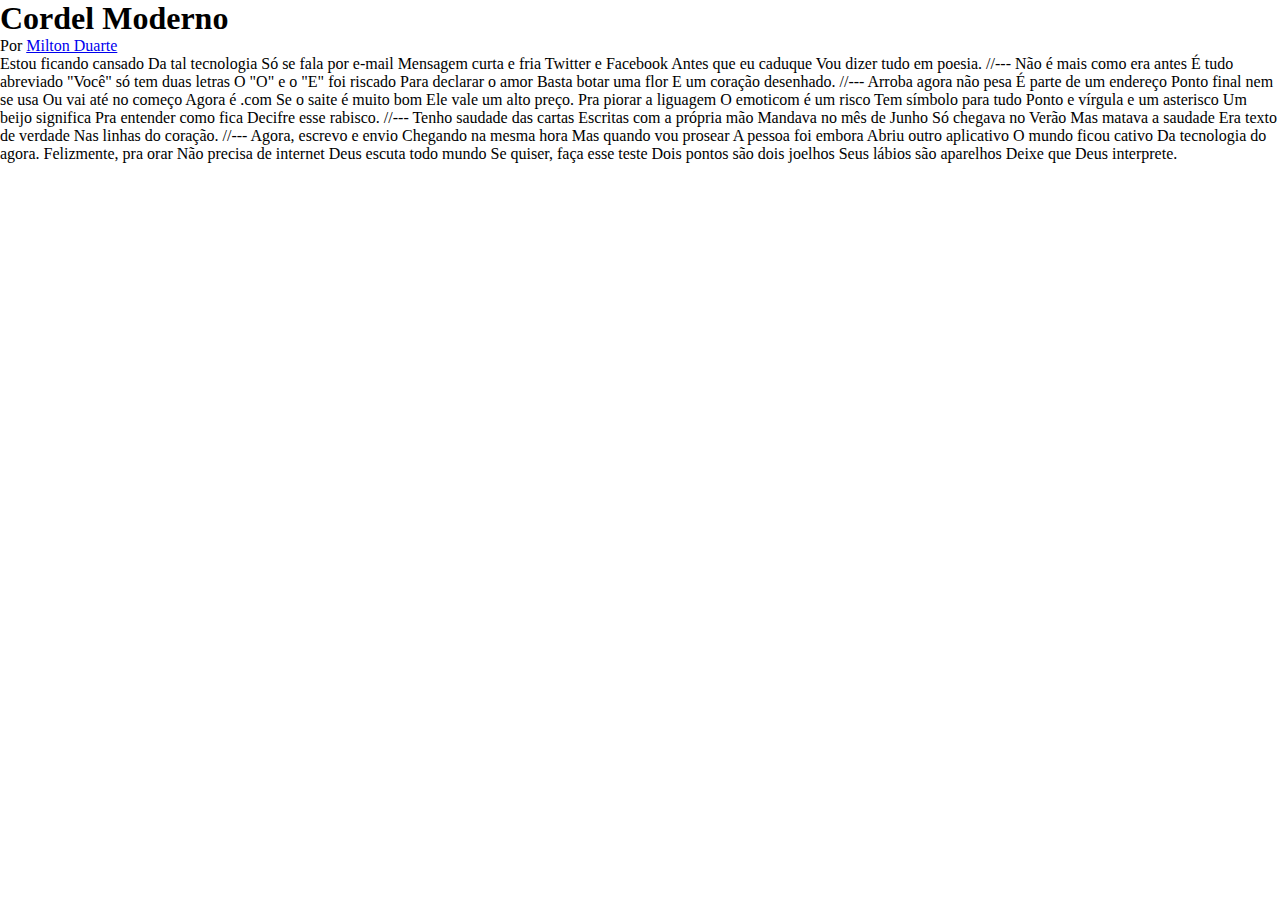
==== projeto-cordel/index.html @ 25f55b39 "em desenvolvimento" ====
<!DOCTYPE html>
<html lang="pt-br">

<head>
    <meta charset="UTF-8">
    <meta name="viewport" content="width=device-width, initial-scale=1.0">
    <title>Cordel</title>
    <link rel="stylesheet" href="estilo/style.css">
</head>

<body>
    <header>
        <h1>Cordel Moderno</h1>
        <p>Por <a href="https://www.recantodasletras.com.br/poesias/3186743" target="_blank" rel="external">Milton Duarte</a></p>
    </header>
    <section>
        Estou ficando cansado
        Da tal tecnologia
        Só se fala por e-mail
        Mensagem curta e fria
        Twitter e Facebook
        Antes que eu caduque
        Vou dizer tudo em poesia.

        //---

        Não é mais como era antes
        É tudo abreviado
        "Você" só tem duas letras
        O "O" e o "E" foi riscado
        Para declarar o amor
        Basta botar uma flor
        E um coração desenhado.

        //---

        Arroba agora não pesa
        É parte de um endereço
        Ponto final nem se usa
        Ou vai até no começo
        Agora é .com
        Se o saite é muito bom
        Ele vale um alto preço.

        Pra piorar a liguagem
        O emoticom é um risco
        Tem símbolo para tudo
        Ponto e vírgula e um asterisco
        Um beijo significa
        Pra entender como fica
        Decifre esse rabisco.

        //---

        Tenho saudade das cartas
        Escritas com a própria mão
        Mandava no mês de Junho
        Só chegava no Verão
        Mas matava a saudade
        Era texto de verdade
        Nas linhas do coração.

        //---

        Agora, escrevo e envio
        Chegando na mesma hora
        Mas quando vou prosear
        A pessoa foi embora
        Abriu outro aplicativo
        O mundo ficou cativo
        Da tecnologia do agora.

        Felizmente, pra orar
        Não precisa de internet
        Deus escuta todo mundo
        Se quiser, faça esse teste
        Dois pontos são dois joelhos
        Seus lábios são aparelhos
        Deixe que Deus interprete.

    </section>
</body>

</html>
---- projeto-cordel/estilo/style.css ----
@charset "UTF-8";

/* @import url('https://fonts.googleapis.com/css2?family=Courgette&display=swap'); */

/*@import url('https://fonts.googleapis.com/css2?family=Kalam:wght@300&display=swap');*/
* {
    margin: 0px;
}

header {
    
}
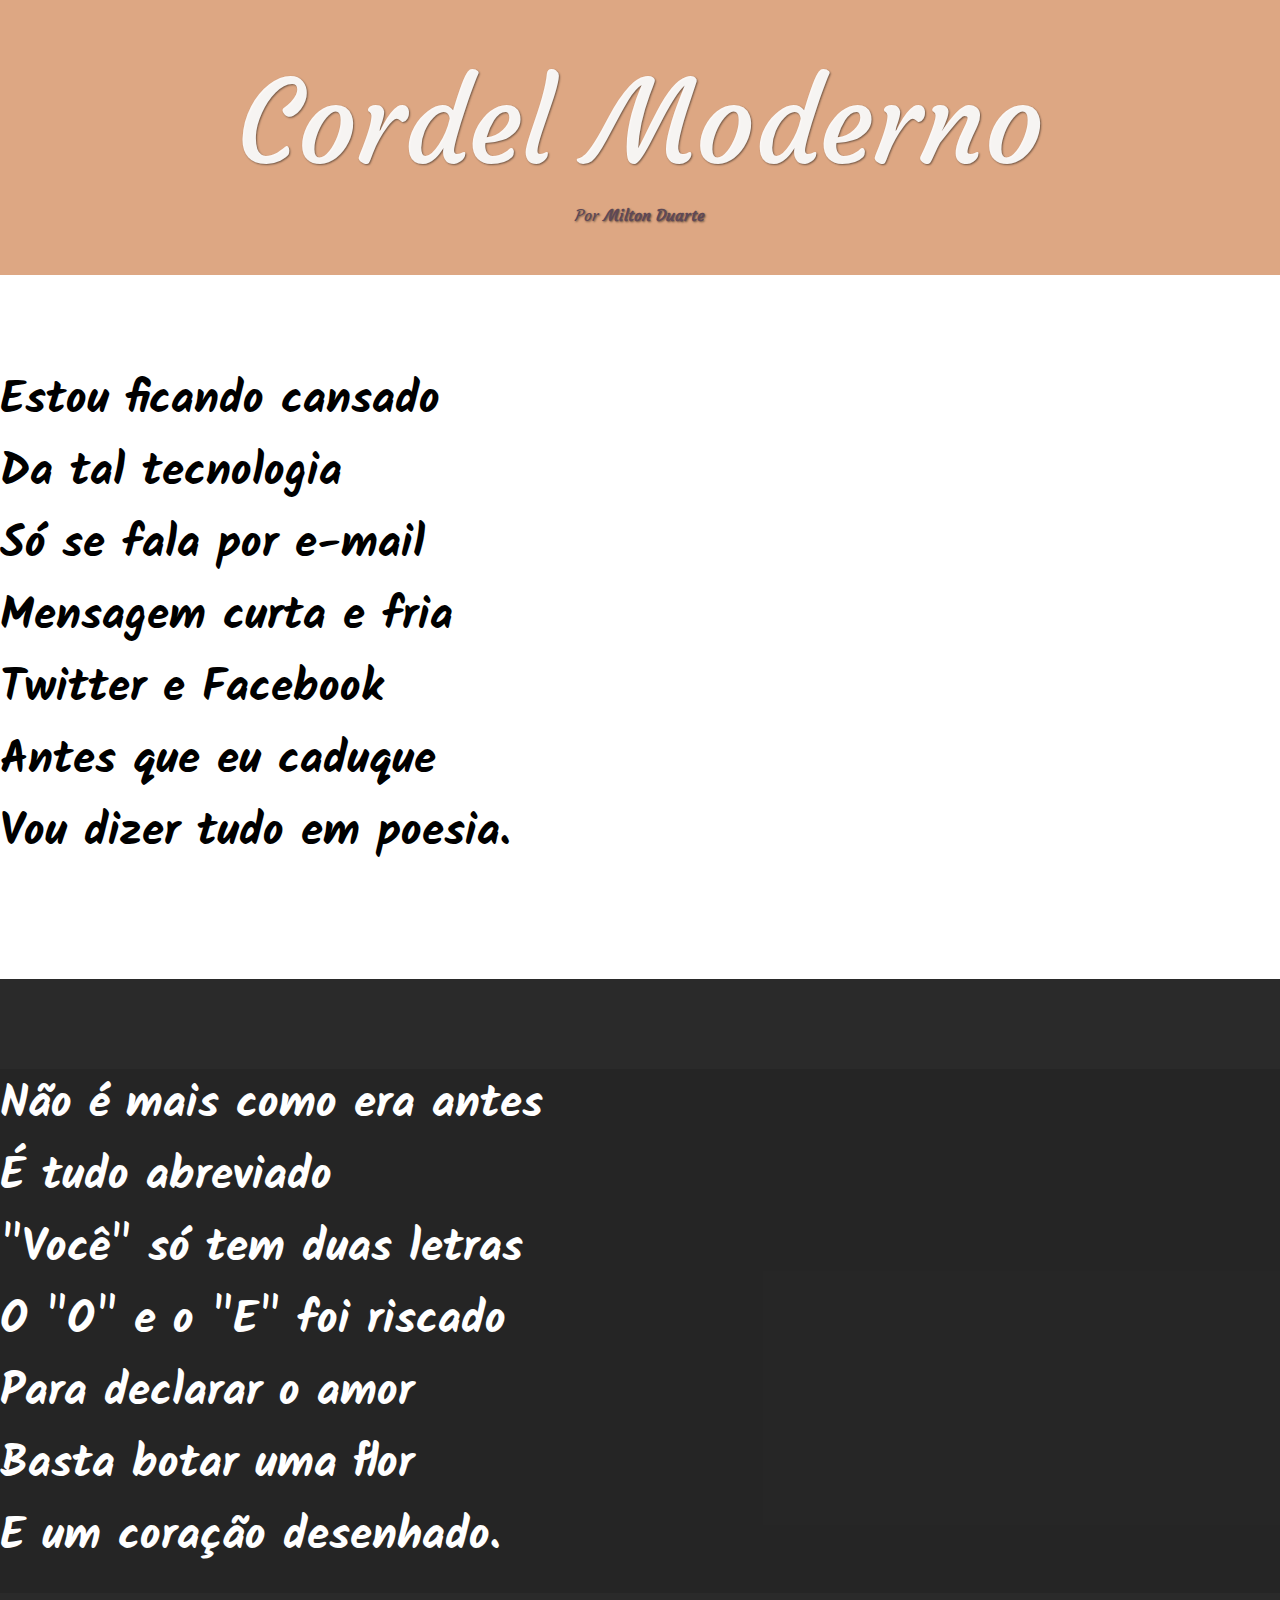
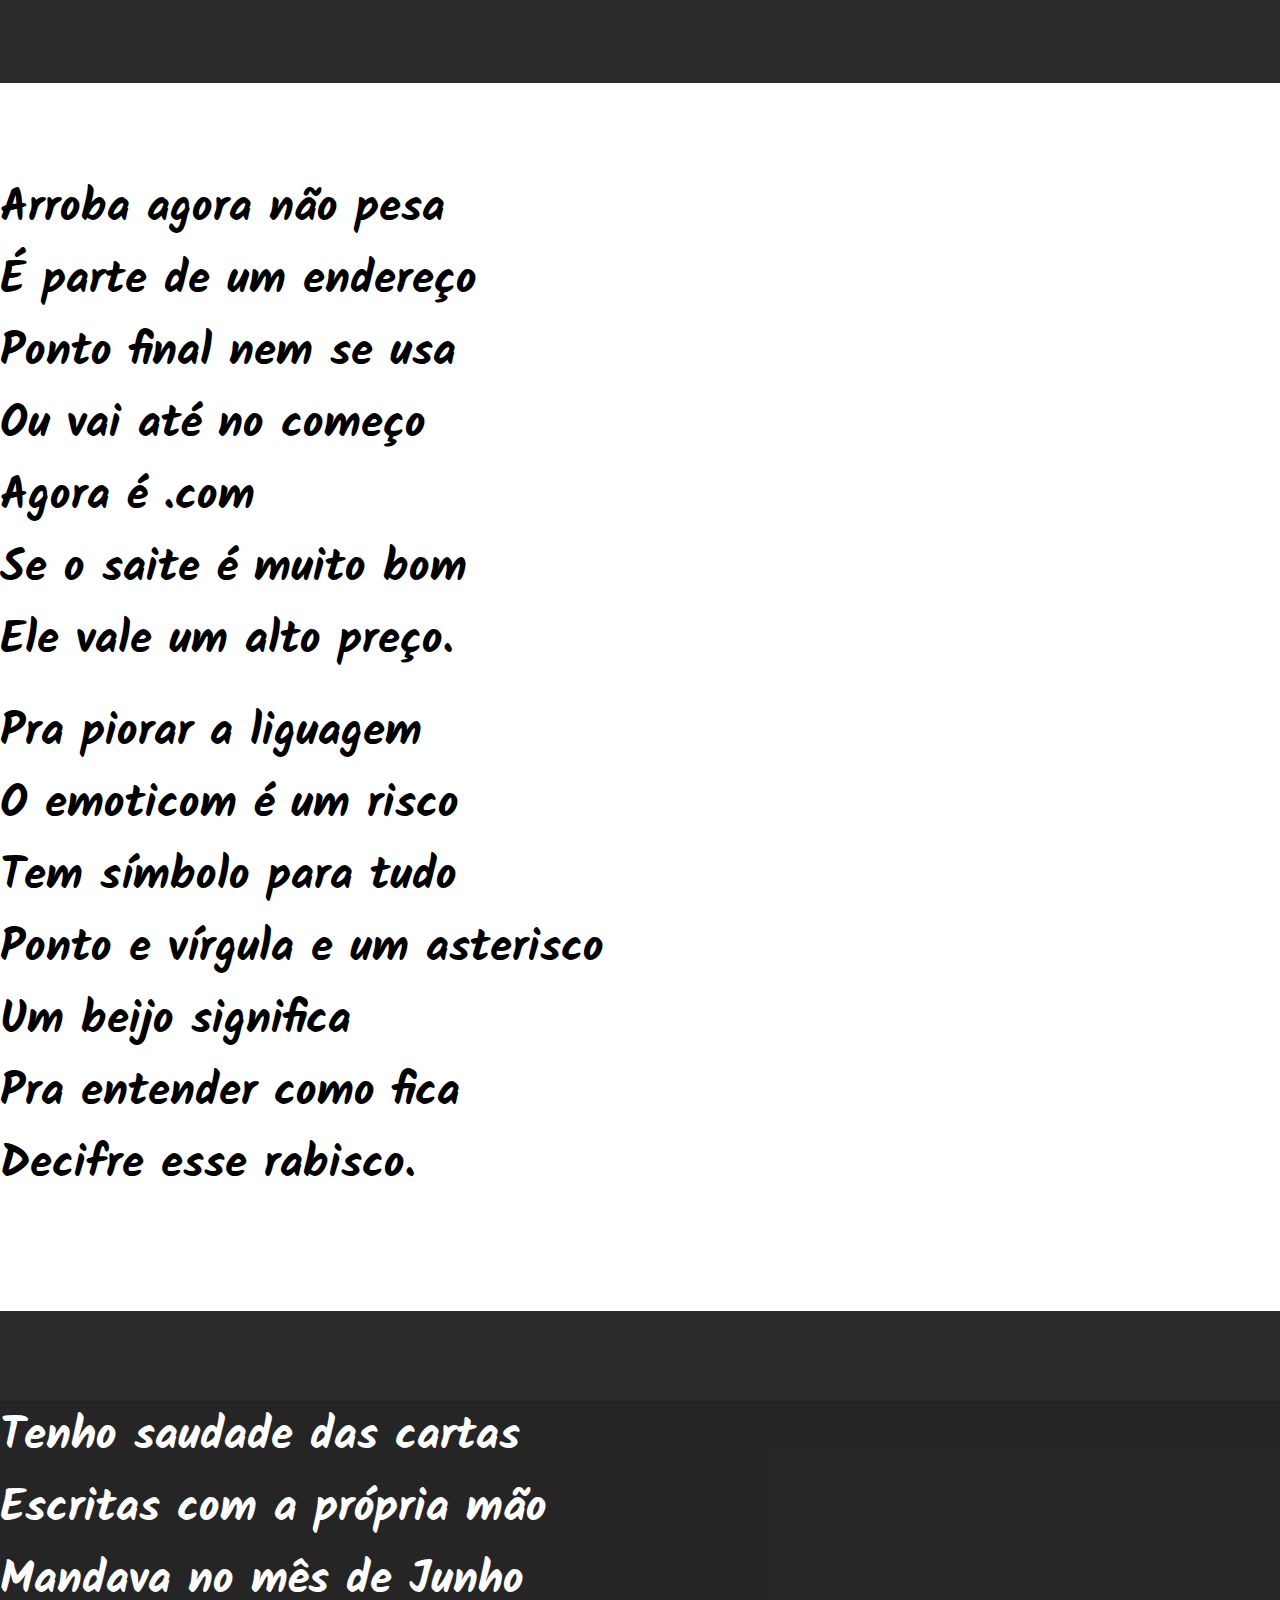
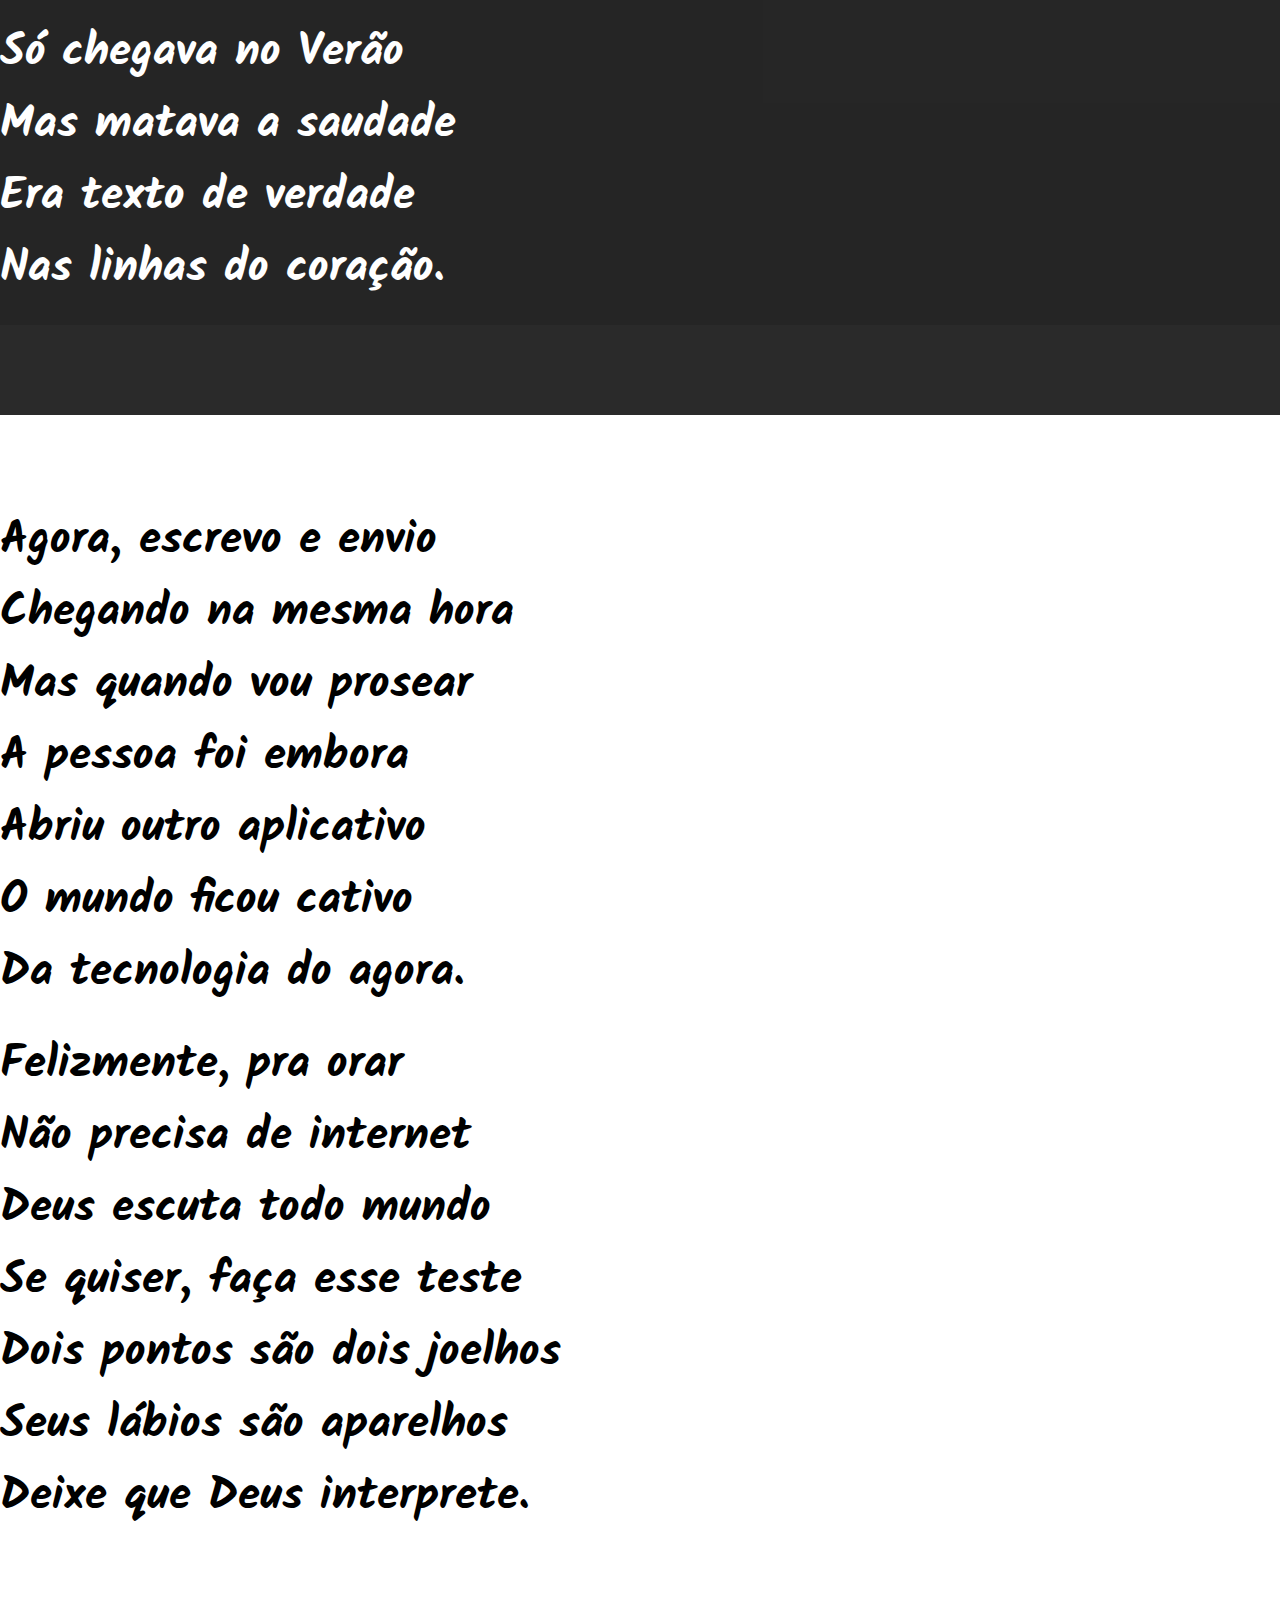
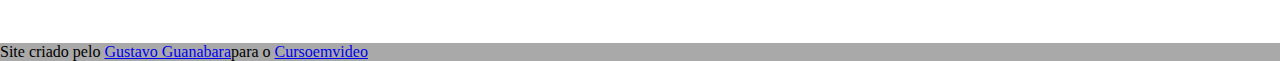
==== commit f217056a: "em desenvolvimento" ====
--- a/projeto-cordel/index.html
+++ b/projeto-cordel/index.html
@@ -13,72 +13,88 @@
         <h1>Cordel Moderno</h1>
         <p>Por <a href="https://www.recantodasletras.com.br/poesias/3186743" target="_blank" rel="external">Milton Duarte</a></p>
     </header>
-    <section>
-        Estou ficando cansado
-        Da tal tecnologia
-        Só se fala por e-mail
-        Mensagem curta e fria
-        Twitter e Facebook
-        Antes que eu caduque
-        Vou dizer tudo em poesia.
+    
+    <section class="normal">
+        <p>
+            Estou ficando cansado <br>
+            Da tal tecnologia <br>
+            Só se fala por e-mail <br>
+            Mensagem curta e fria <br>
+            Twitter e Facebook <br>
+            Antes que eu caduque <br>
+            Vou dizer tudo em poesia.
+        </p>
+    </section>
+    
+    <section class="imagem">
+        <p>
+            Não é mais como era antes <br>
+            É tudo abreviado <br>
+            "Você" só tem duas letras <br>
+            O "O" e o "E" foi riscado <br>
+            Para declarar o amor <br>
+            Basta botar uma flor <br>
+            E um coração desenhado.
+        </p>
+    </section>
+    
+    <section class="normal">
+        <p>
+            Arroba agora não pesa <br>
+            É parte de um endereço <br>
+            Ponto final nem se usa <br>
+            Ou vai até no começo <br>
+            Agora é .com <br>
+            Se o saite é muito bom <br>
+            Ele vale um alto preço.
+        </p>
+        
+        <p>
+            Pra piorar a liguagem <br>
+            O emoticom é um risco <br>
+            Tem símbolo para tudo <br>
+            Ponto e vírgula e um asterisco <br>
+            Um beijo significa <br>
+            Pra entender como fica <br>
+            Decifre esse rabisco.
+        </p>
+    </section>
+    
+    <section class="imagem">
+        <p>
+            Tenho saudade das cartas <br>
+            Escritas com a própria mão <br>
+            Mandava no mês de Junho <br>
+            Só chegava no Verão <br>
+            Mas matava a saudade <br>
+            Era texto de verdade <br>
+            Nas linhas do coração.
+        </p>
+    </section>
 
-        //---
+    <section class="normal">
+        <p>
+            Agora, escrevo e envio <br>
+            Chegando na mesma hora <br>
+            Mas quando vou prosear <br>
+            A pessoa foi embora <br>
+            Abriu outro aplicativo <br>
+            O mundo ficou cativo <br>
+            Da tecnologia do agora.
+        </p>
+        
+        <p>
+            Felizmente, pra orar <br>
+            Não precisa de internet <br>
+            Deus escuta todo mundo <br>
+            Se quiser, faça esse teste <br>
+            Dois pontos são dois joelhos <br>
+            Seus lábios são aparelhos <br>
+            Deixe que Deus interprete.
+        </p>
+    </section>
 
-        Não é mais como era antes
-        É tudo abreviado
-        "Você" só tem duas letras
-        O "O" e o "E" foi riscado
-        Para declarar o amor
-        Basta botar uma flor
-        E um coração desenhado.
-
-        //---
-
-        Arroba agora não pesa
-        É parte de um endereço
-        Ponto final nem se usa
-        Ou vai até no começo
-        Agora é .com
-        Se o saite é muito bom
-        Ele vale um alto preço.
-
-        Pra piorar a liguagem
-        O emoticom é um risco
-        Tem símbolo para tudo
-        Ponto e vírgula e um asterisco
-        Um beijo significa
-        Pra entender como fica
-        Decifre esse rabisco.
-
-        //---
-
-        Tenho saudade das cartas
-        Escritas com a própria mão
-        Mandava no mês de Junho
-        Só chegava no Verão
-        Mas matava a saudade
-        Era texto de verdade
-        Nas linhas do coração.
-
-        //---
-
-        Agora, escrevo e envio
-        Chegando na mesma hora
-        Mas quando vou prosear
-        A pessoa foi embora
-        Abriu outro aplicativo
-        O mundo ficou cativo
-        Da tecnologia do agora.
-
-        Felizmente, pra orar
-        Não precisa de internet
-        Deus escuta todo mundo
-        Se quiser, faça esse teste
-        Dois pontos são dois joelhos
-        Seus lábios são aparelhos
-        Deixe que Deus interprete.
-
-    </section>
+    <footer>Site criado pelo <a href="https://github.com/gustavoguanabara" target="_blank" rel="external">Gustavo Guanabara</a>para o <a href="https://www.cursoemvideo.com" target="_blank" rel="external">Cursoemvideo</a></footer>
 </body>
 
 </html>--- a/projeto-cordel/estilo/style.css
+++ b/projeto-cordel/estilo/style.css
@@ -1,12 +1,74 @@
 @charset "UTF-8";
 
-/* @import url('https://fonts.googleapis.com/css2?family=Courgette&display=swap'); */
+@import url('https://fonts.googleapis.com/css2?family=Courgette&display=swap');
 
-/*@import url('https://fonts.googleapis.com/css2?family=Kalam:wght@300&display=swap');*/
+@import url('https://fonts.googleapis.com/css2?family=Kalam:wght@300&display=swap');
+
 * {
     margin: 0px;
+    padding: 0px;
 }
 
+:root {
+    --fonte-destaque: 'Courgette', cursive;
+    --fonte-padrao: 'Kalam', cursive;
+}
+
+html, body {
+    height: 100vh;
+    background-color: darkgray;
+}
+/*CABEÇALHO*/
 header {
-    
+    background-color: #dda783;
+    text-align: center;
+}
+
+header > h1 {
+    color: rgba(255, 255, 255, 0.933);
+    font: normal 9vw var(--fonte-destaque);
+    text-shadow: 1px 1px 2px rgba(0, 0, 0, 0.478);
+    padding-top: 50px;
+    padding-bottom: 10px;
+}
+
+header > p {
+    color: #5f4955;
+    font: normal 1em var(--fonte-destaque);
+    text-shadow: 1px 1px 2px rgba(0, 0, 0, 0.478);
+    padding-bottom: 50px;
+}
+
+header a {
+    font-weight: bold;
+    color: #5f4955;
+    text-shadow: 1px 1px 2px rgba(0, 0, 0, 0.478);
+    text-decoration: none;
+}
+
+header a:hover {
+    text-decoration: underline;
+}
+/*SECTIONS*/
+section {
+ padding-top: 10vh;
+ padding-bottom: 10vh;
+}
+
+section p {
+    font: bold 3.5vw var(--fonte-padrao);
+    padding-bottom: 20px;
+}
+
+section.normal {
+    background-color: white;
+}
+
+section.imagem {
+    color: white;
+    background-color: rgba(0, 0, 0, 0.751);
+}
+
+section.imagem > p {
+    background-color: rgba(0, 0, 0, 0.097);
 }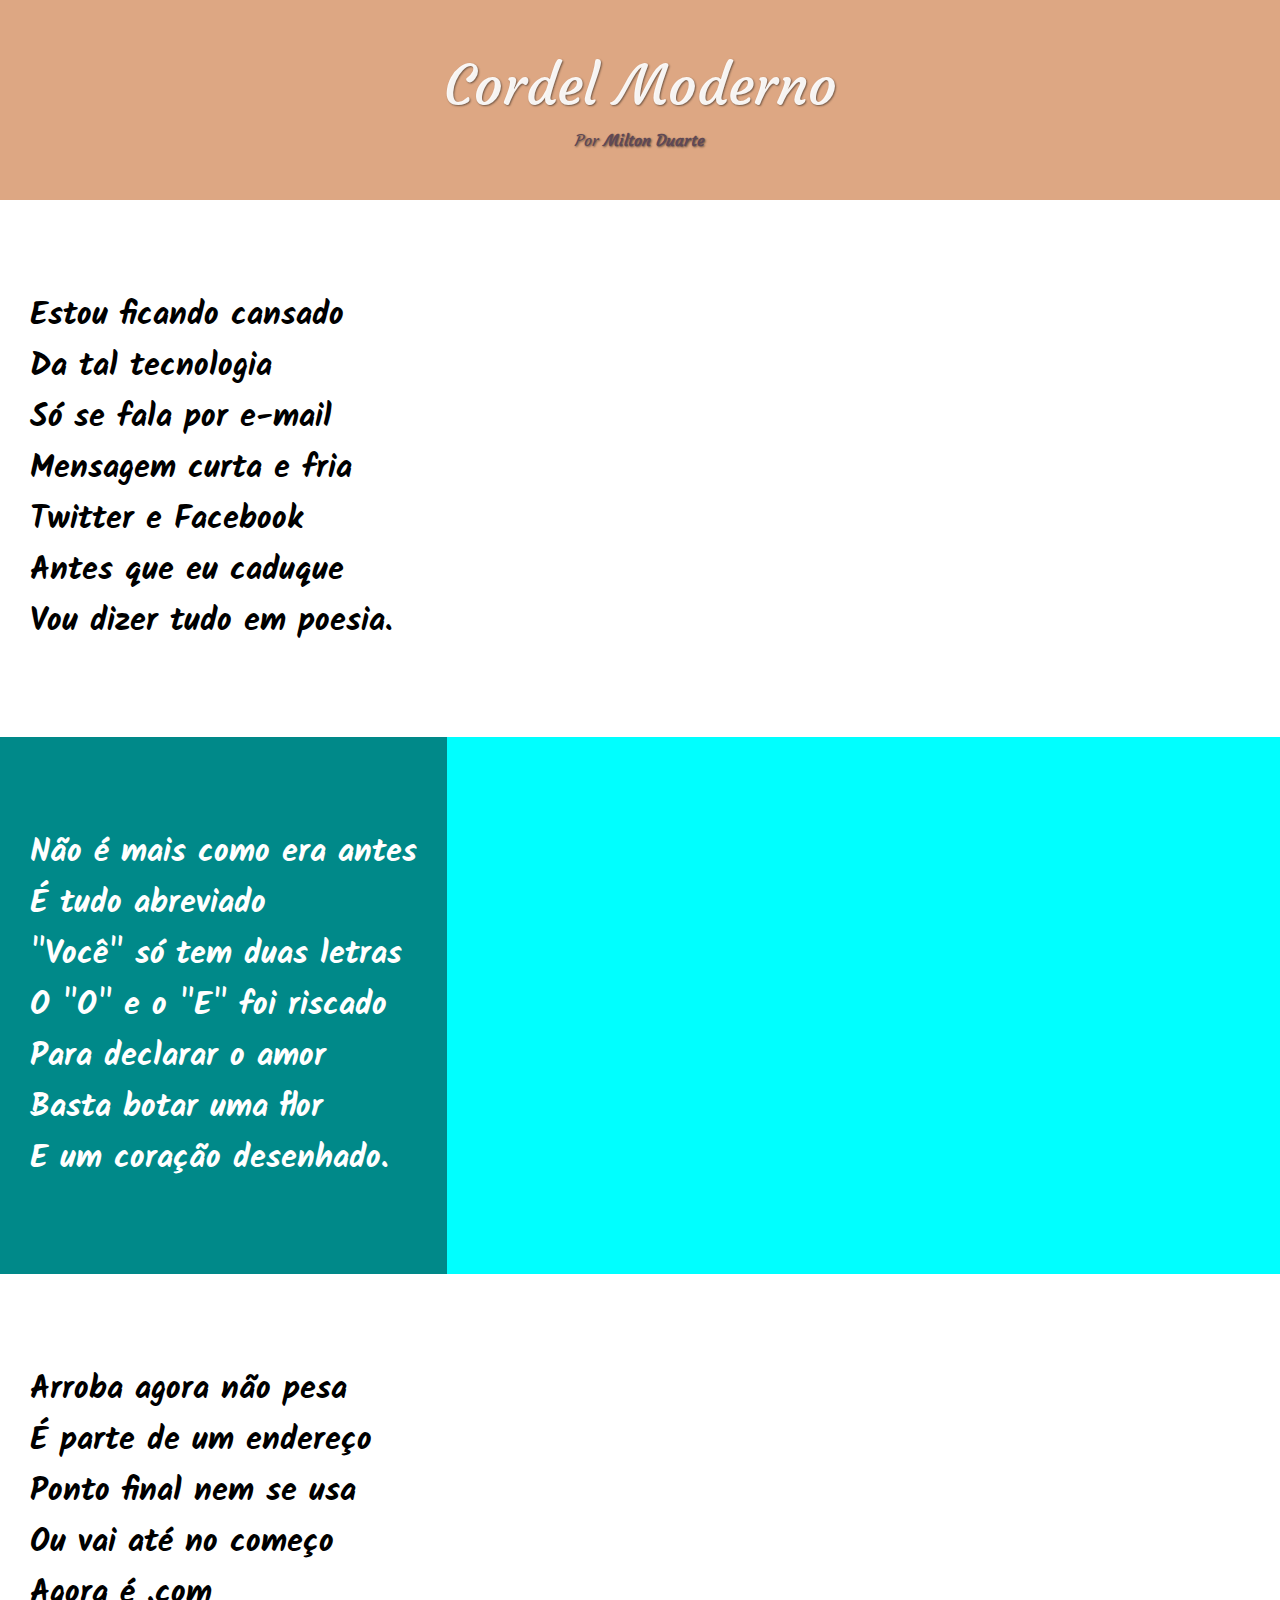
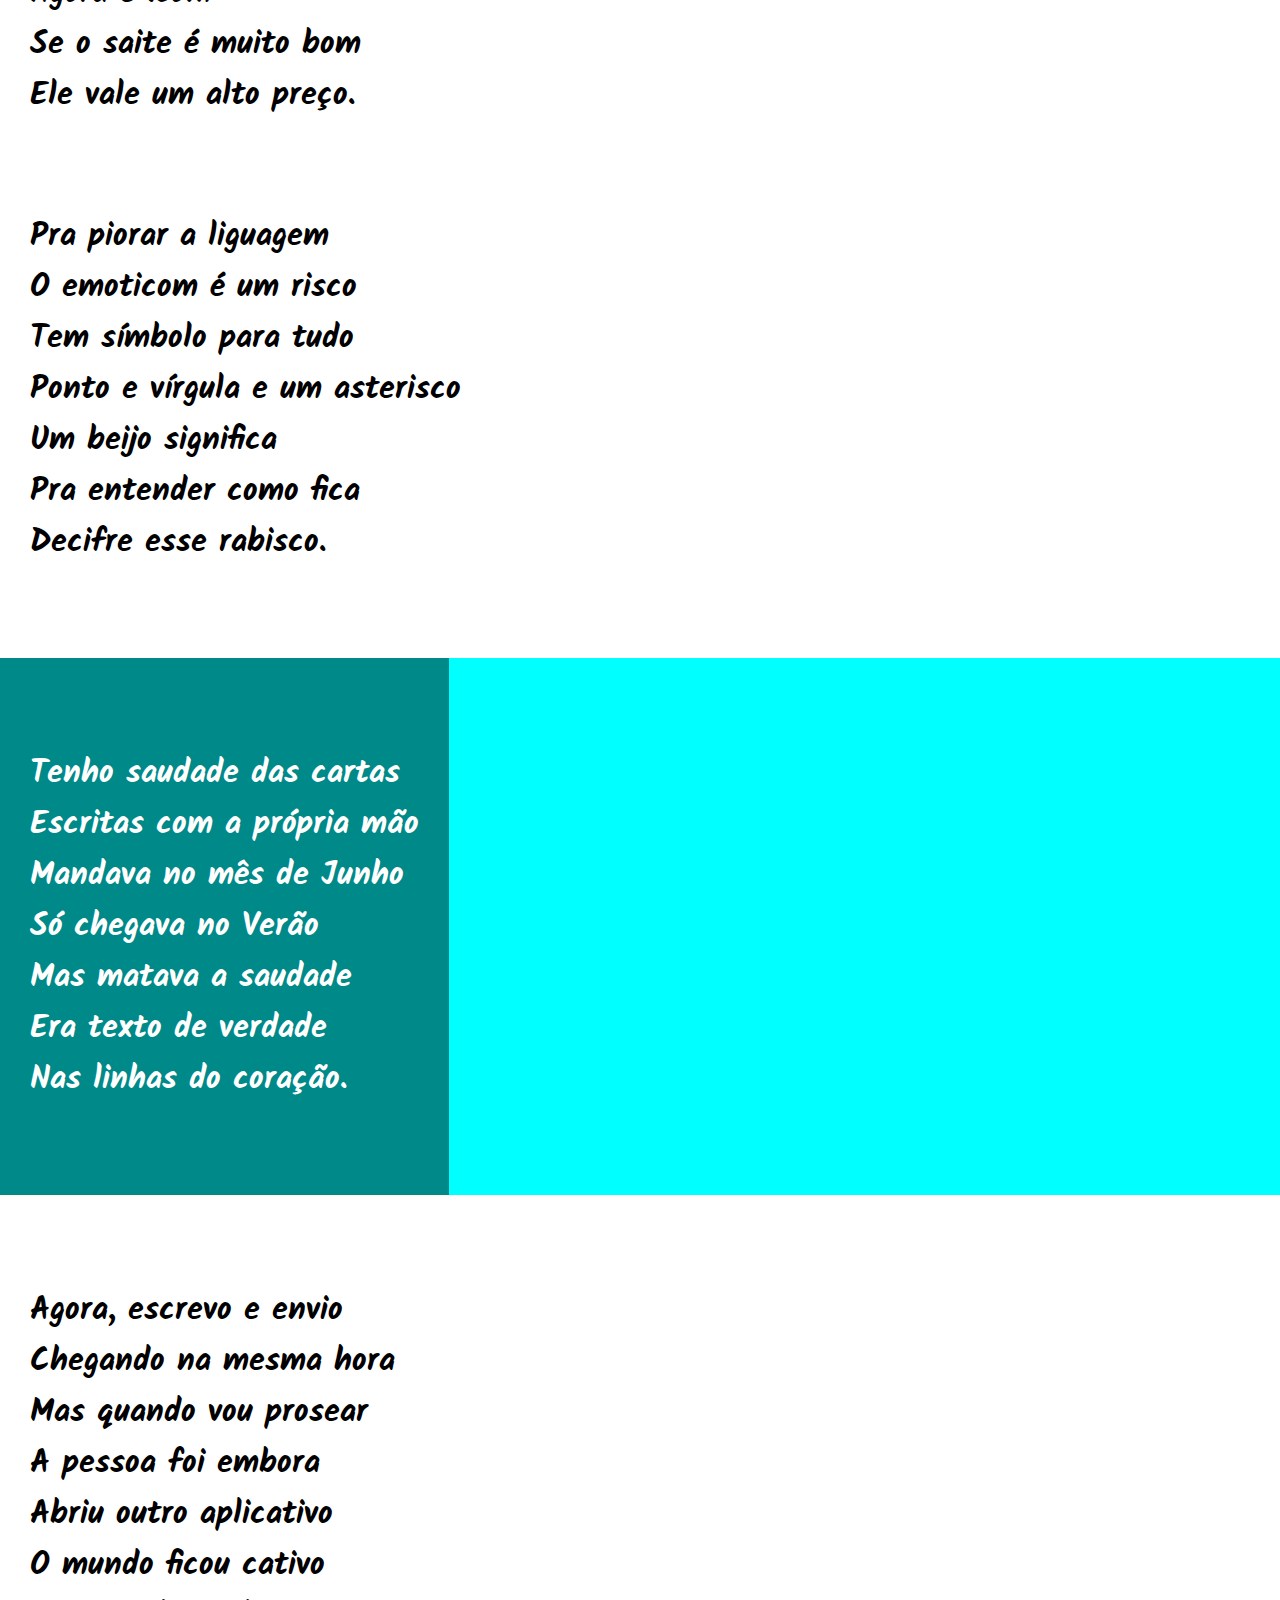
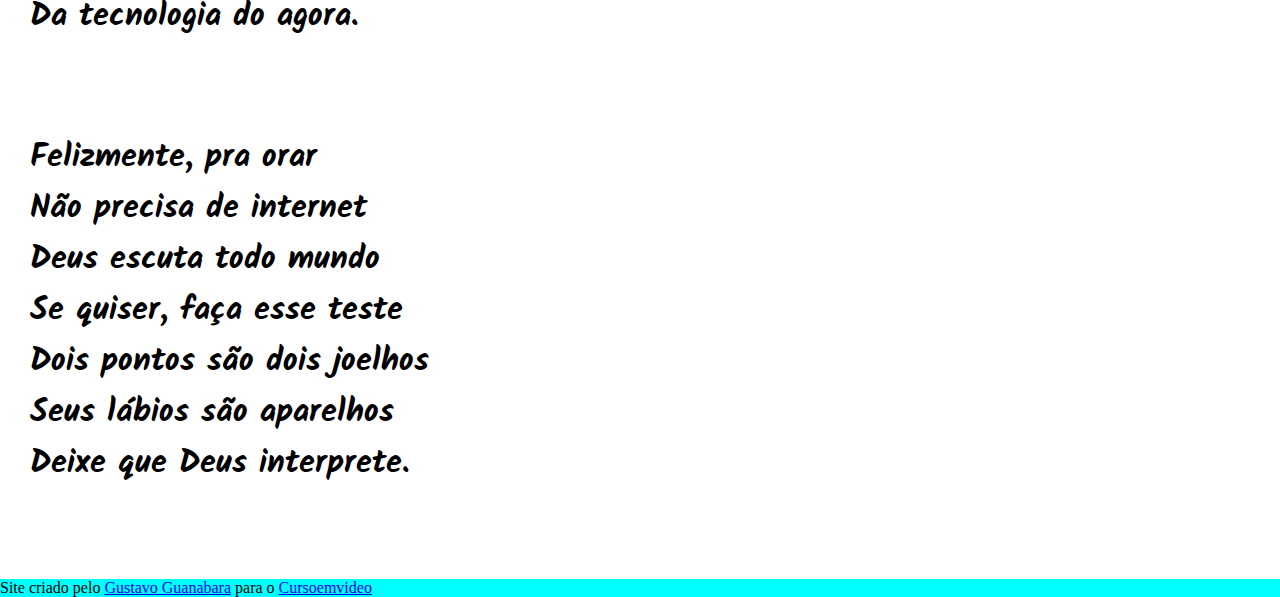
==== commit 20b8cd0e: "Cordel Moderno por Milton Duarte" ====
--- a/projeto-cordel/index.html
+++ b/projeto-cordel/index.html
@@ -26,7 +26,7 @@
         </p>
     </section>
     
-    <section class="imagem">
+    <section class="imagem" id="img01">
         <p>
             Não é mais como era antes <br>
             É tudo abreviado <br>
@@ -60,7 +60,7 @@
         </p>
     </section>
     
-    <section class="imagem">
+    <section class="imagem" id="img02">
         <p>
             Tenho saudade das cartas <br>
             Escritas com a própria mão <br>
@@ -94,7 +94,10 @@
         </p>
     </section>
 
-    <footer>Site criado pelo <a href="https://github.com/gustavoguanabara" target="_blank" rel="external">Gustavo Guanabara</a>para o <a href="https://www.cursoemvideo.com" target="_blank" rel="external">Cursoemvideo</a></footer>
+    <footer>
+        <p>Site criado pelo <a href="https://github.com/gustavoguanabara" target="_blank" rel="external">Gustavo Guanabara</a> para o <a href="https://www.cursoemvideo.com" target="_blank" rel="external">Cursoemvideo</a>
+        </p>
+    </footer>
 </body>
 
 </html>--- a/projeto-cordel/estilo/style.css
+++ b/projeto-cordel/estilo/style.css
@@ -16,7 +16,7 @@
 
 html, body {
     height: 100vh;
-    background-color: darkgray;
+    background-color: cyan;
 }
 /*CABEÇALHO*/
 header {
@@ -26,7 +26,7 @@
 
 header > h1 {
     color: rgba(255, 255, 255, 0.933);
-    font: normal 9vw var(--fonte-destaque);
+    font: normal 3.5em var(--fonte-destaque);
     text-shadow: 1px 1px 2px rgba(0, 0, 0, 0.478);
     padding-top: 50px;
     padding-bottom: 10px;
@@ -52,12 +52,12 @@
 /*SECTIONS*/
 section {
  padding-top: 10vh;
- padding-bottom: 10vh;
+ padding-left: 30px;
 }
 
 section p {
-    font: bold 3.5vw var(--fonte-padrao);
-    padding-bottom: 20px;
+    font: bold 2em var(--fonte-padrao);
+    padding-bottom: 10vh;
 }
 
 section.normal {
@@ -65,10 +65,8 @@
 }
 
 section.imagem {
+    display: inline-block;
     color: white;
-    background-color: rgba(0, 0, 0, 0.751);
+    background-color: rgba(0, 0, 0, 0.464);
+    padding-right: 30px;
 }
-
-section.imagem > p {
-    background-color: rgba(0, 0, 0, 0.097);
-}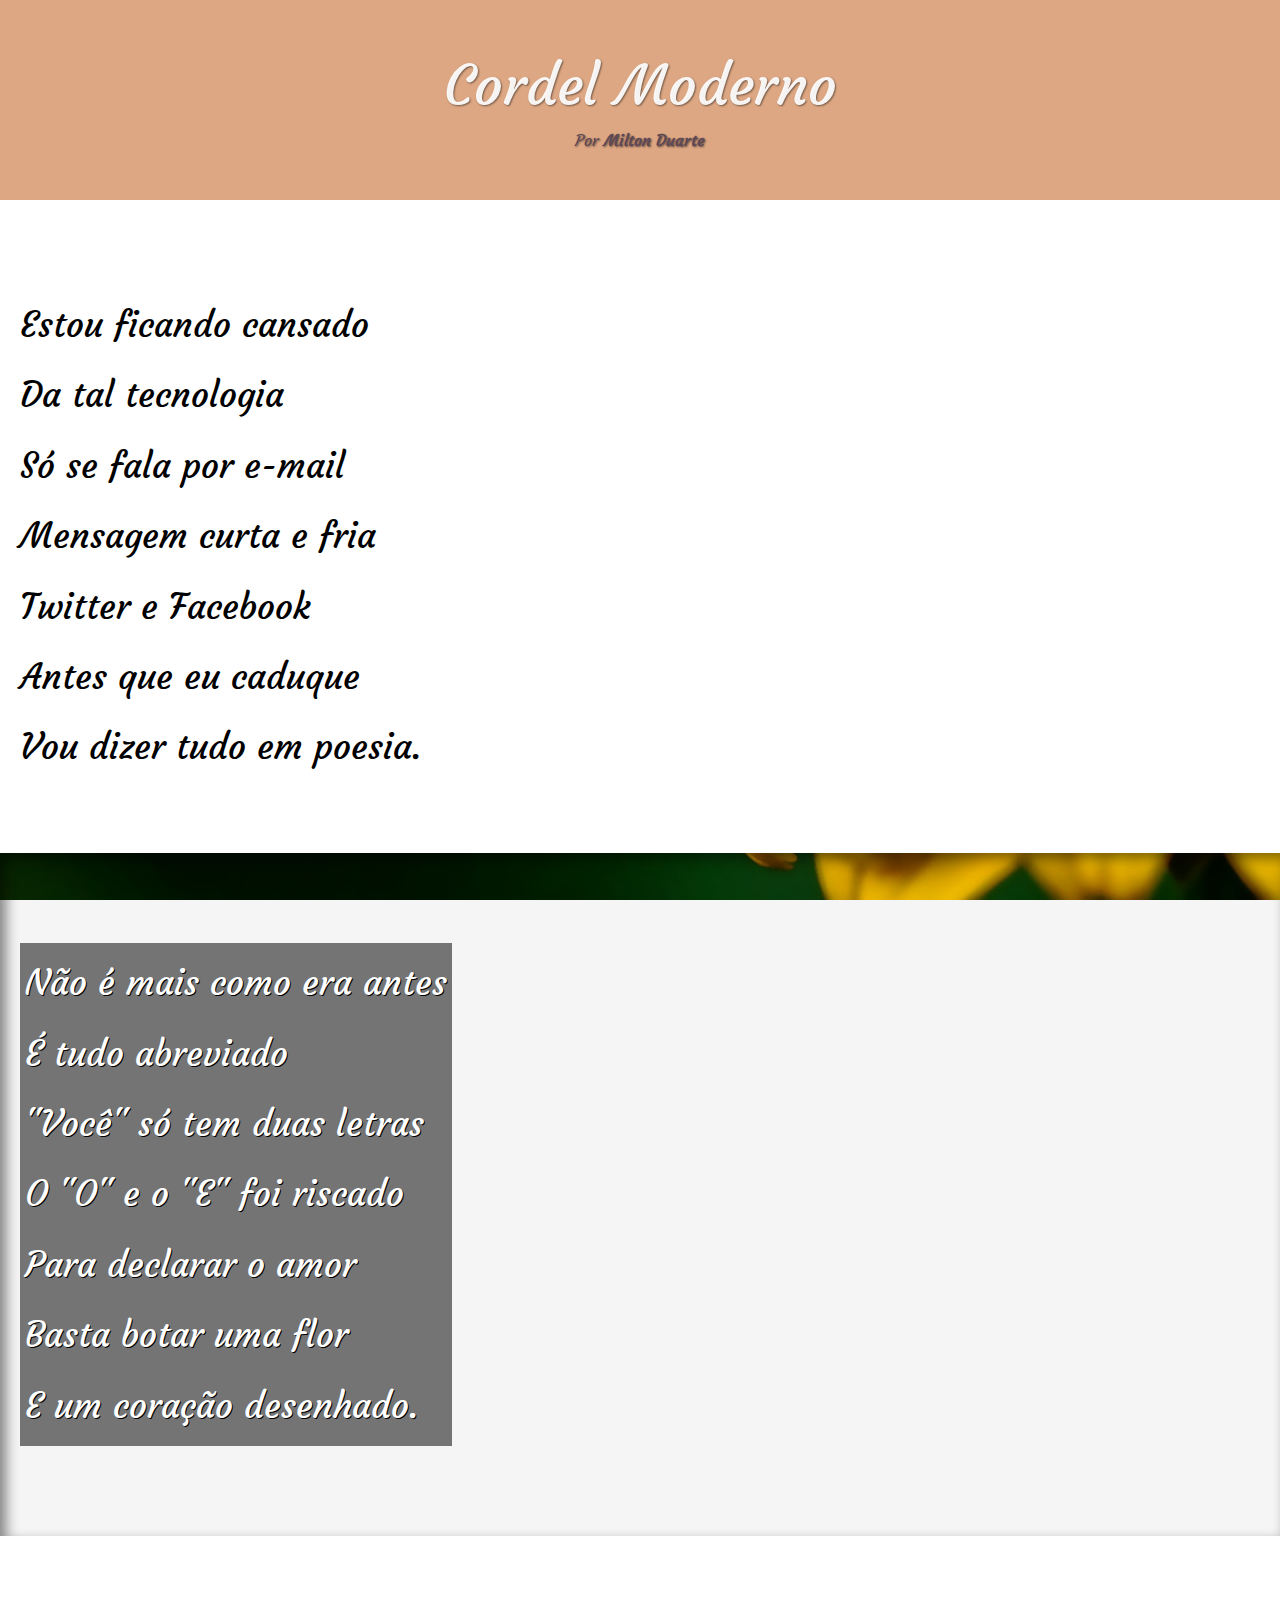
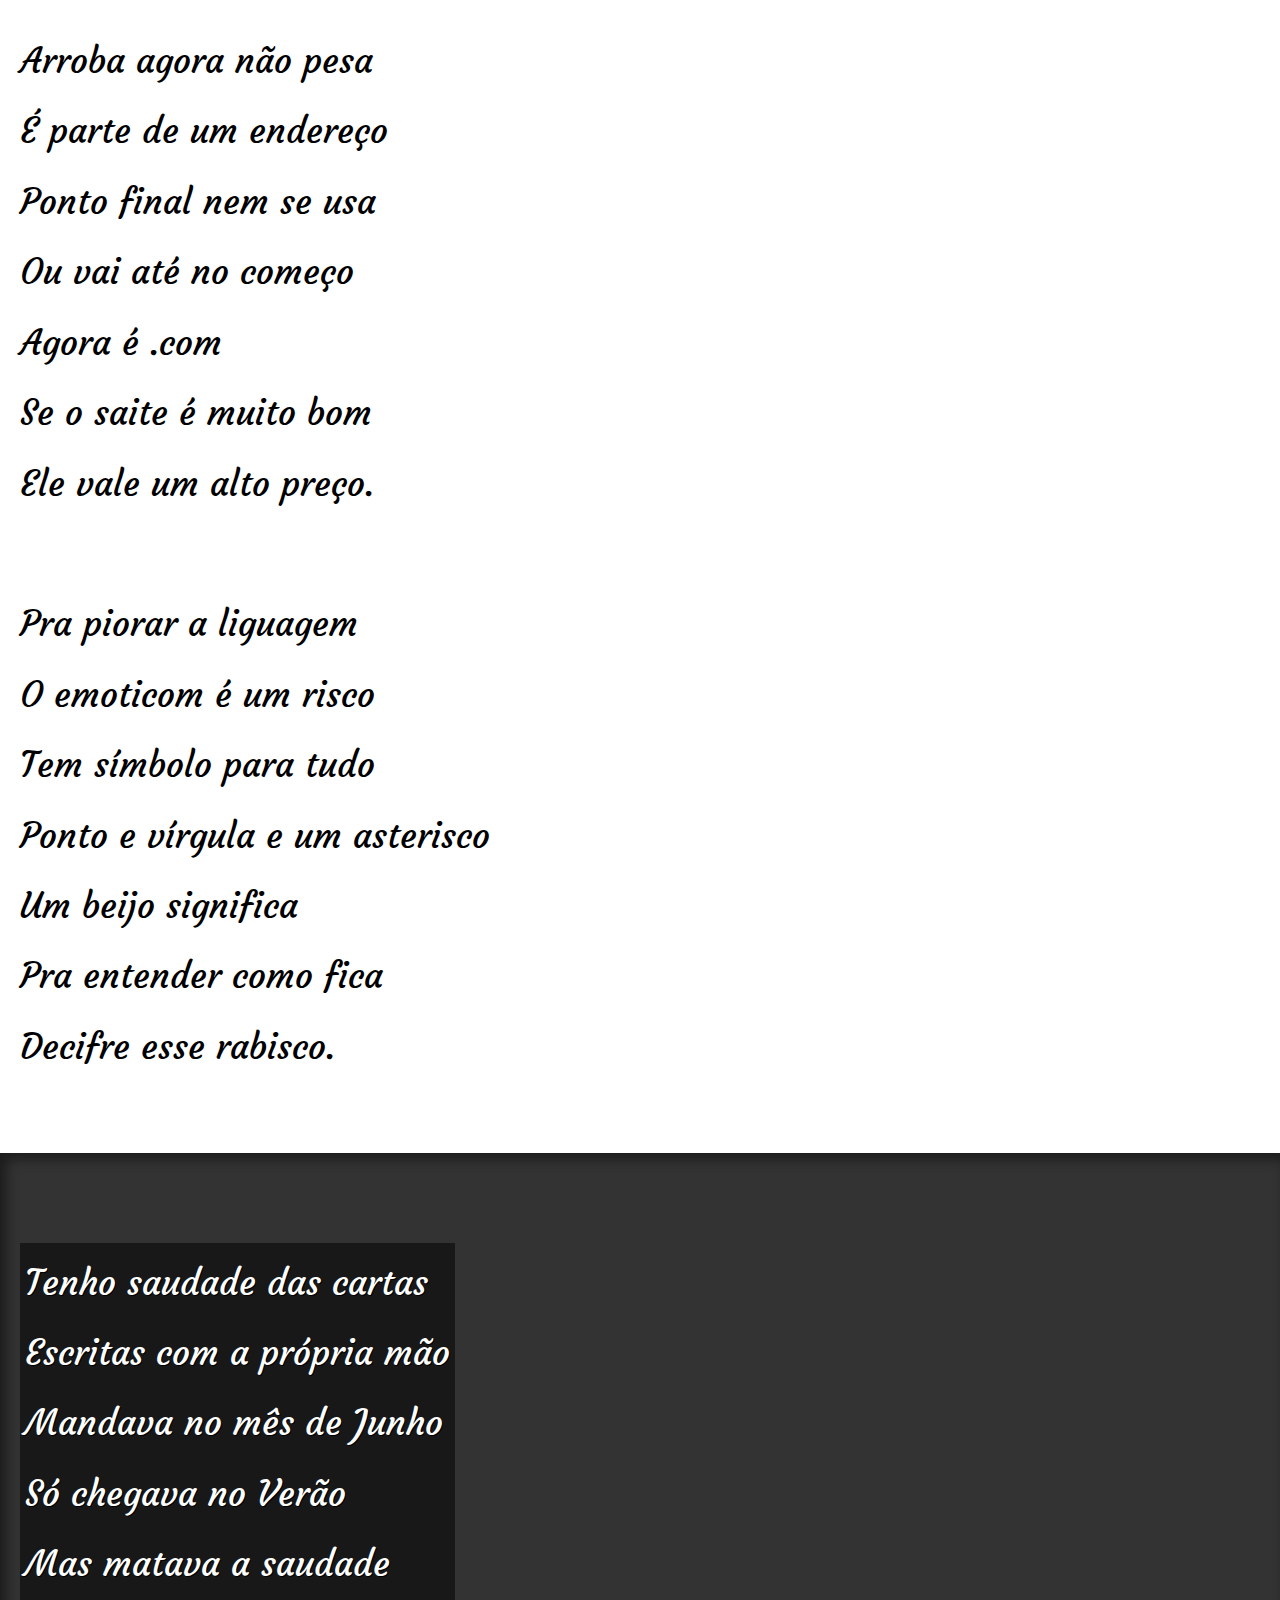
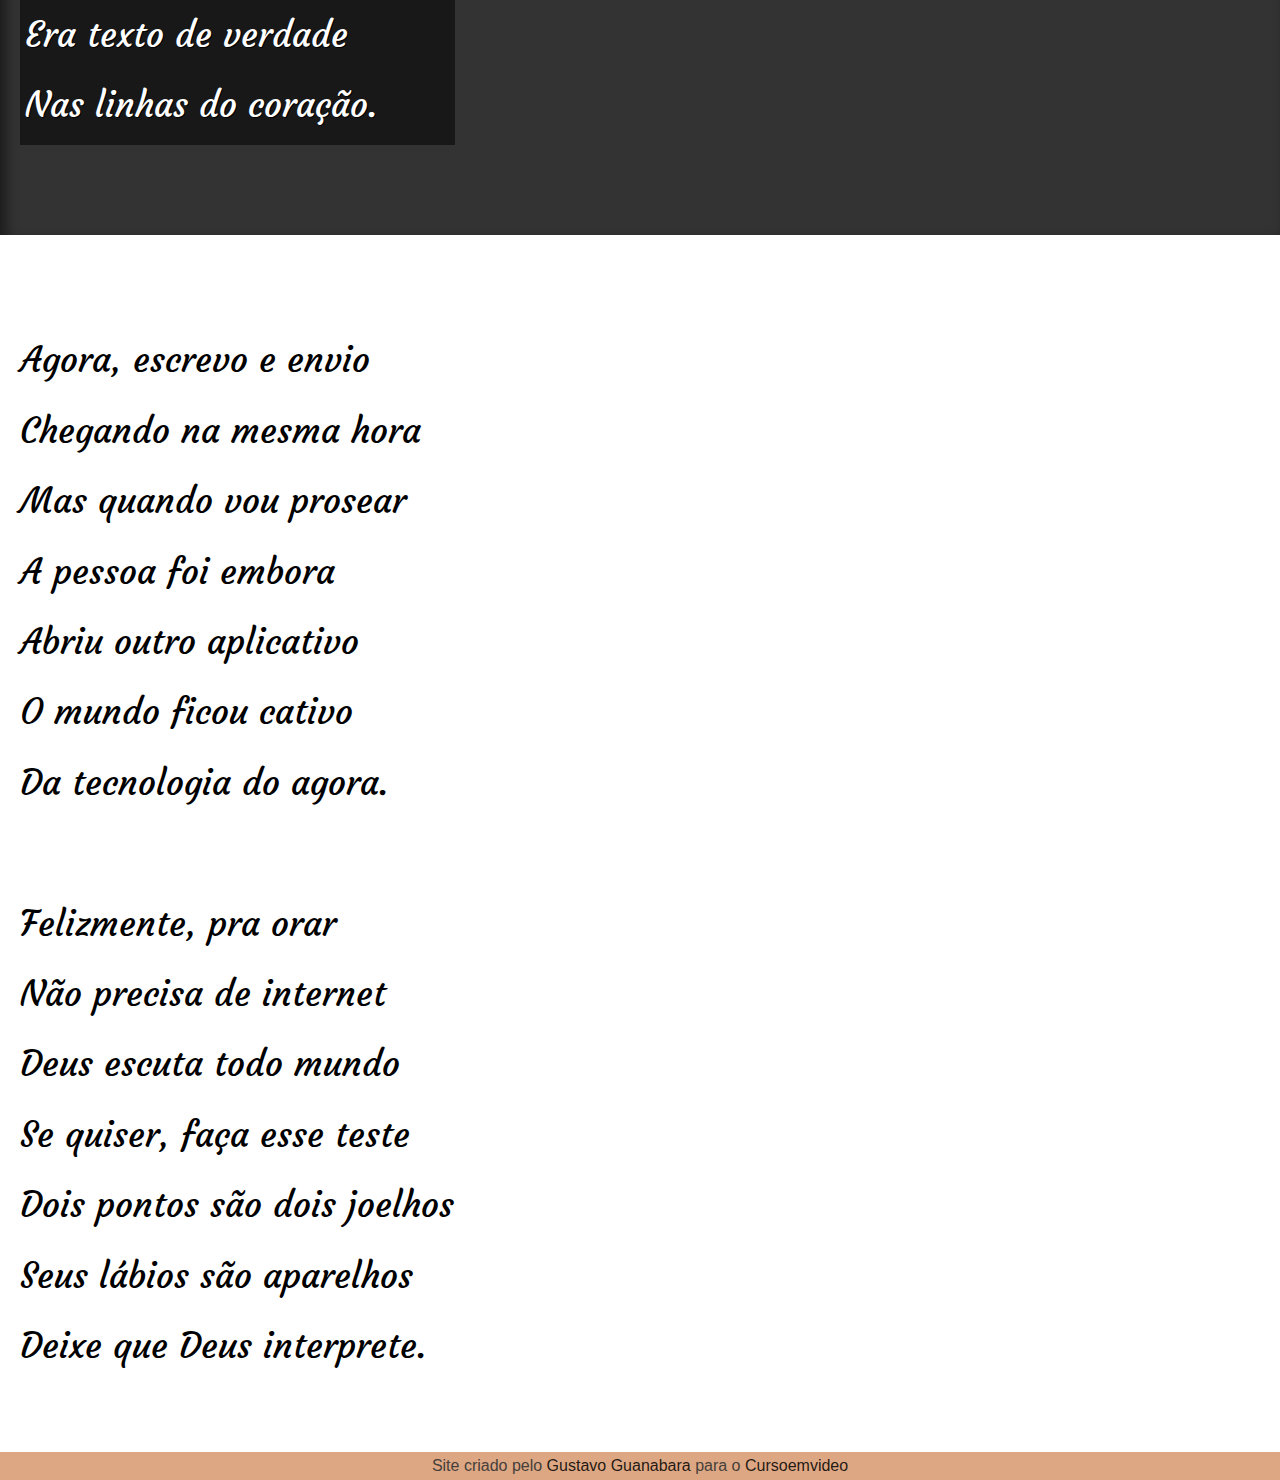
==== commit 816fda15: "Cordel Moderno por Milton Duarte" ====
--- a/projeto-cordel/index.html
+++ b/projeto-cordel/index.html
@@ -9,6 +9,7 @@
 </head>
 
 <body>
+    
     <header>
         <h1>Cordel Moderno</h1>
         <p>Por <a href="https://www.recantodasletras.com.br/poesias/3186743" target="_blank" rel="external">Milton Duarte</a></p>
@@ -98,6 +99,7 @@
         <p>Site criado pelo <a href="https://github.com/gustavoguanabara" target="_blank" rel="external">Gustavo Guanabara</a> para o <a href="https://www.cursoemvideo.com" target="_blank" rel="external">Cursoemvideo</a>
         </p>
     </footer>
+
 </body>
 
 </html>--- a/projeto-cordel/estilo/style.css
+++ b/projeto-cordel/estilo/style.css
@@ -1,8 +1,6 @@
 @charset "UTF-8";
 
 @import url('https://fonts.googleapis.com/css2?family=Courgette&display=swap');
-
-@import url('https://fonts.googleapis.com/css2?family=Kalam:wght@300&display=swap');
 
 * {
     margin: 0px;
@@ -11,23 +9,22 @@
 
 :root {
     --fonte-destaque: 'Courgette', cursive;
-    --fonte-padrao: 'Kalam', cursive;
 }
 
 html, body {
     height: 100vh;
-    background-color: cyan;
+    background-color: whitesmoke;
 }
 /*CABEÇALHO*/
 header {
     background-color: #dda783;
     text-align: center;
+    text-shadow: 1px 1px 2px rgba(0, 0, 0, 0.478);
 }
 
 header > h1 {
     color: rgba(255, 255, 255, 0.933);
     font: normal 3.5em var(--fonte-destaque);
-    text-shadow: 1px 1px 2px rgba(0, 0, 0, 0.478);
     padding-top: 50px;
     padding-bottom: 10px;
 }
@@ -35,38 +32,68 @@
 header > p {
     color: #5f4955;
     font: normal 1em var(--fonte-destaque);
-    text-shadow: 1px 1px 2px rgba(0, 0, 0, 0.478);
     padding-bottom: 50px;
 }
 
 header a {
     font-weight: bold;
     color: #5f4955;
-    text-shadow: 1px 1px 2px rgba(0, 0, 0, 0.478);
     text-decoration: none;
 }
 
-header a:hover {
+header a:hover, footer a:hover{
     text-decoration: underline;
 }
 /*SECTIONS*/
 section {
  padding-top: 10vh;
- padding-left: 30px;
+ padding-left: 20px;
 }
 
 section p {
-    font: bold 2em var(--fonte-padrao);
-    padding-bottom: 10vh;
+    font: normal 2.2em var(--fonte-destaque);
+    padding-bottom: 2em;
+    line-height: 2em;
 }
 
 section.normal {
     background-color: white;
 }
+/*IMAGENS*/
+section.imagem {
+    color: white;
+    background-color: rgb(51, 51, 51);
+    background-size: cover;
+    background-attachment: fixed;
+    padding-bottom: 10vh;
+    box-shadow: inset 6px 6px 13px 0px rgba(0, 0, 0, 0.473);
+}
 
-section.imagem {
+section.imagem > p {
     display: inline-block;
-    color: white;
-    background-color: rgba(0, 0, 0, 0.464);
-    padding-right: 30px;
+    padding: 5px;
+    background-color: rgba(0, 0, 0, 0.526);
+    text-shadow: 1px 1px 0px black;
 }
+
+section#img01 {
+    background-image: url('../imagens/background001.jpg');
+    background-position: right center;
+}
+
+section#img02 {
+    background-image: url('../imagens/background002.jpg');
+}
+/*RODAPÉ*/
+footer {
+    font: normal 1em Arial, Helvetica, Verdana, sans-serif;
+    text-align: center;
+    background-color: #dda783;
+    padding: 5px;
+    color: rgb(70, 63, 59);
+}
+
+footer a {
+    text-decoration: none;
+    color: rgba(0, 0, 0, 0.864);
+}
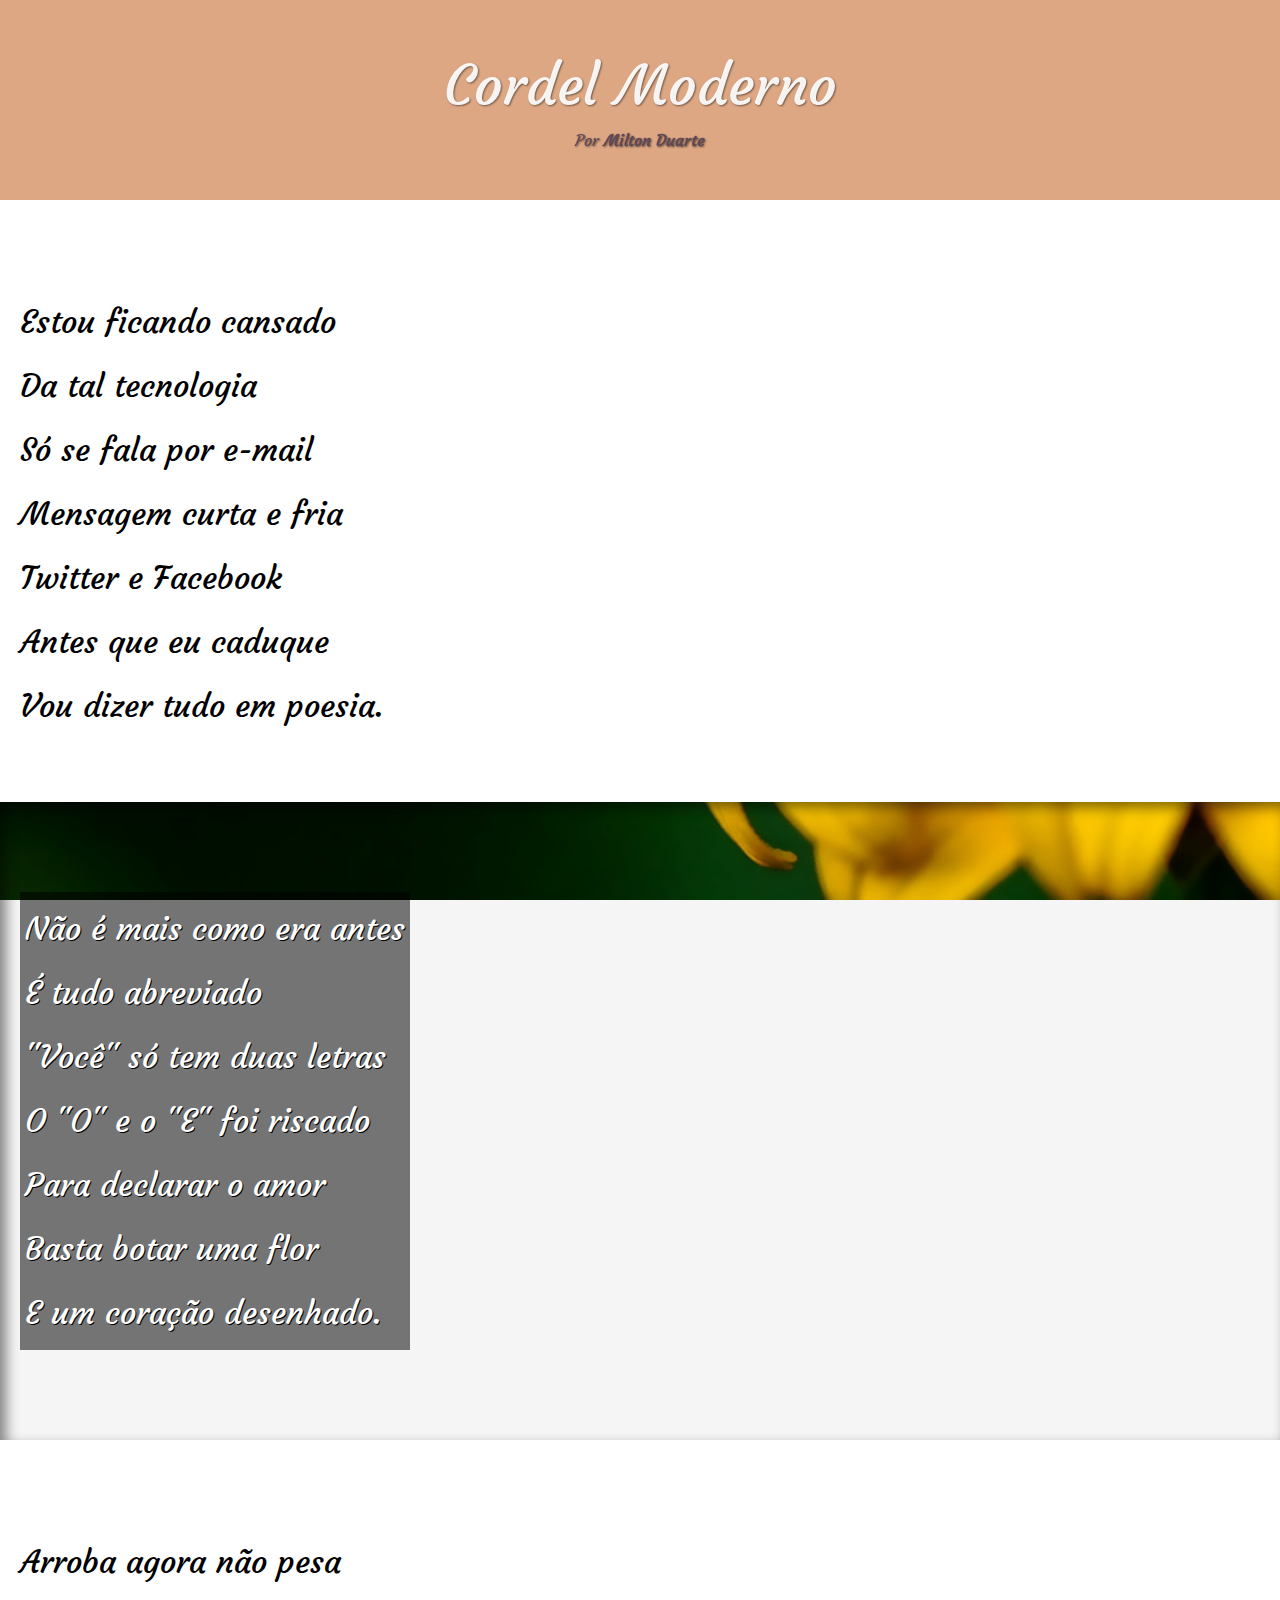
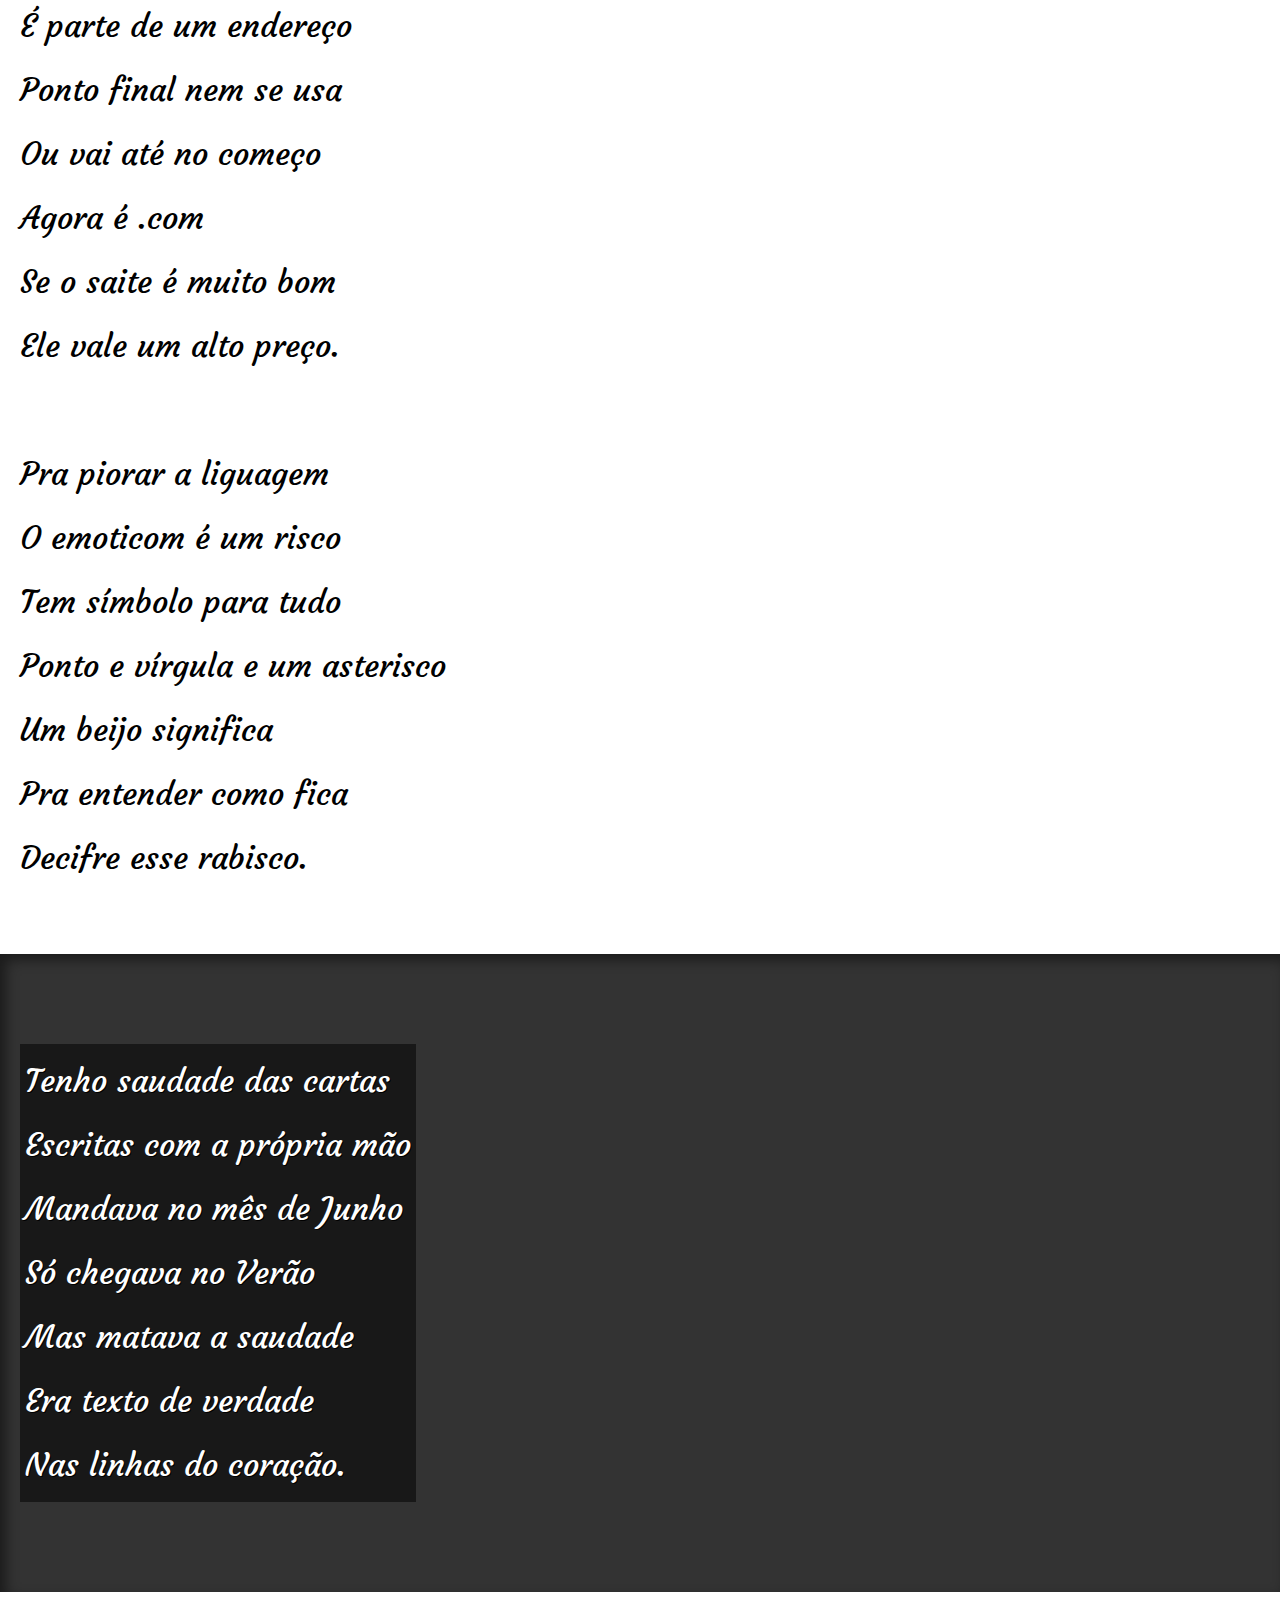
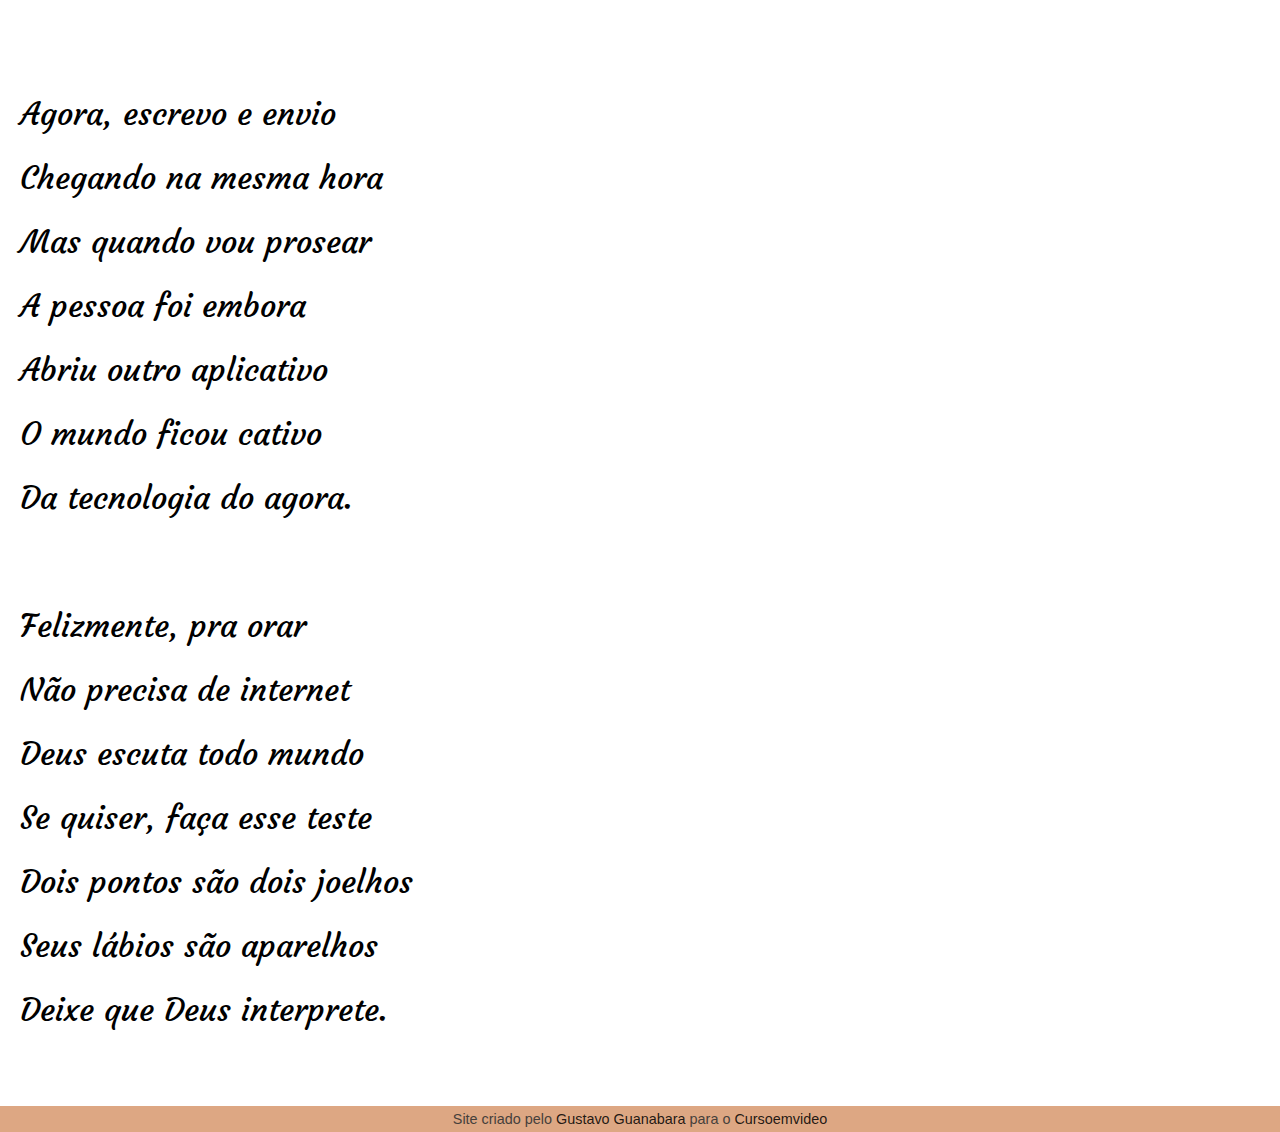
==== commit 8cd5c29f: "projeto-cordel" ====
--- a/projeto-cordel/index.html
+++ b/projeto-cordel/index.html
@@ -6,6 +6,7 @@
     <meta name="viewport" content="width=device-width, initial-scale=1.0">
     <title>Cordel</title>
     <link rel="stylesheet" href="estilo/style.css">
+    <link rel="stylesheet" href="estilo/mediaquery">
 </head>
 
 <body>
--- a/projeto-cordel/estilo/style.css
+++ b/projeto-cordel/estilo/style.css
@@ -1,4 +1,6 @@
 @charset "UTF-8";
+
+/*MOBILE FIRST*/
 
 @import url('https://fonts.googleapis.com/css2?family=Courgette&display=swap');
 
@@ -51,7 +53,7 @@
 }
 
 section p {
-    font: normal 2.2em var(--fonte-destaque);
+    font: normal 2em var(--fonte-destaque);
     padding-bottom: 2em;
     line-height: 2em;
 }
@@ -86,7 +88,7 @@
 }
 /*RODAPÉ*/
 footer {
-    font: normal 1em Arial, Helvetica, Verdana, sans-serif;
+    font: normal 0.9em Arial, Helvetica, Verdana, sans-serif;
     text-align: center;
     background-color: #dda783;
     padding: 5px;
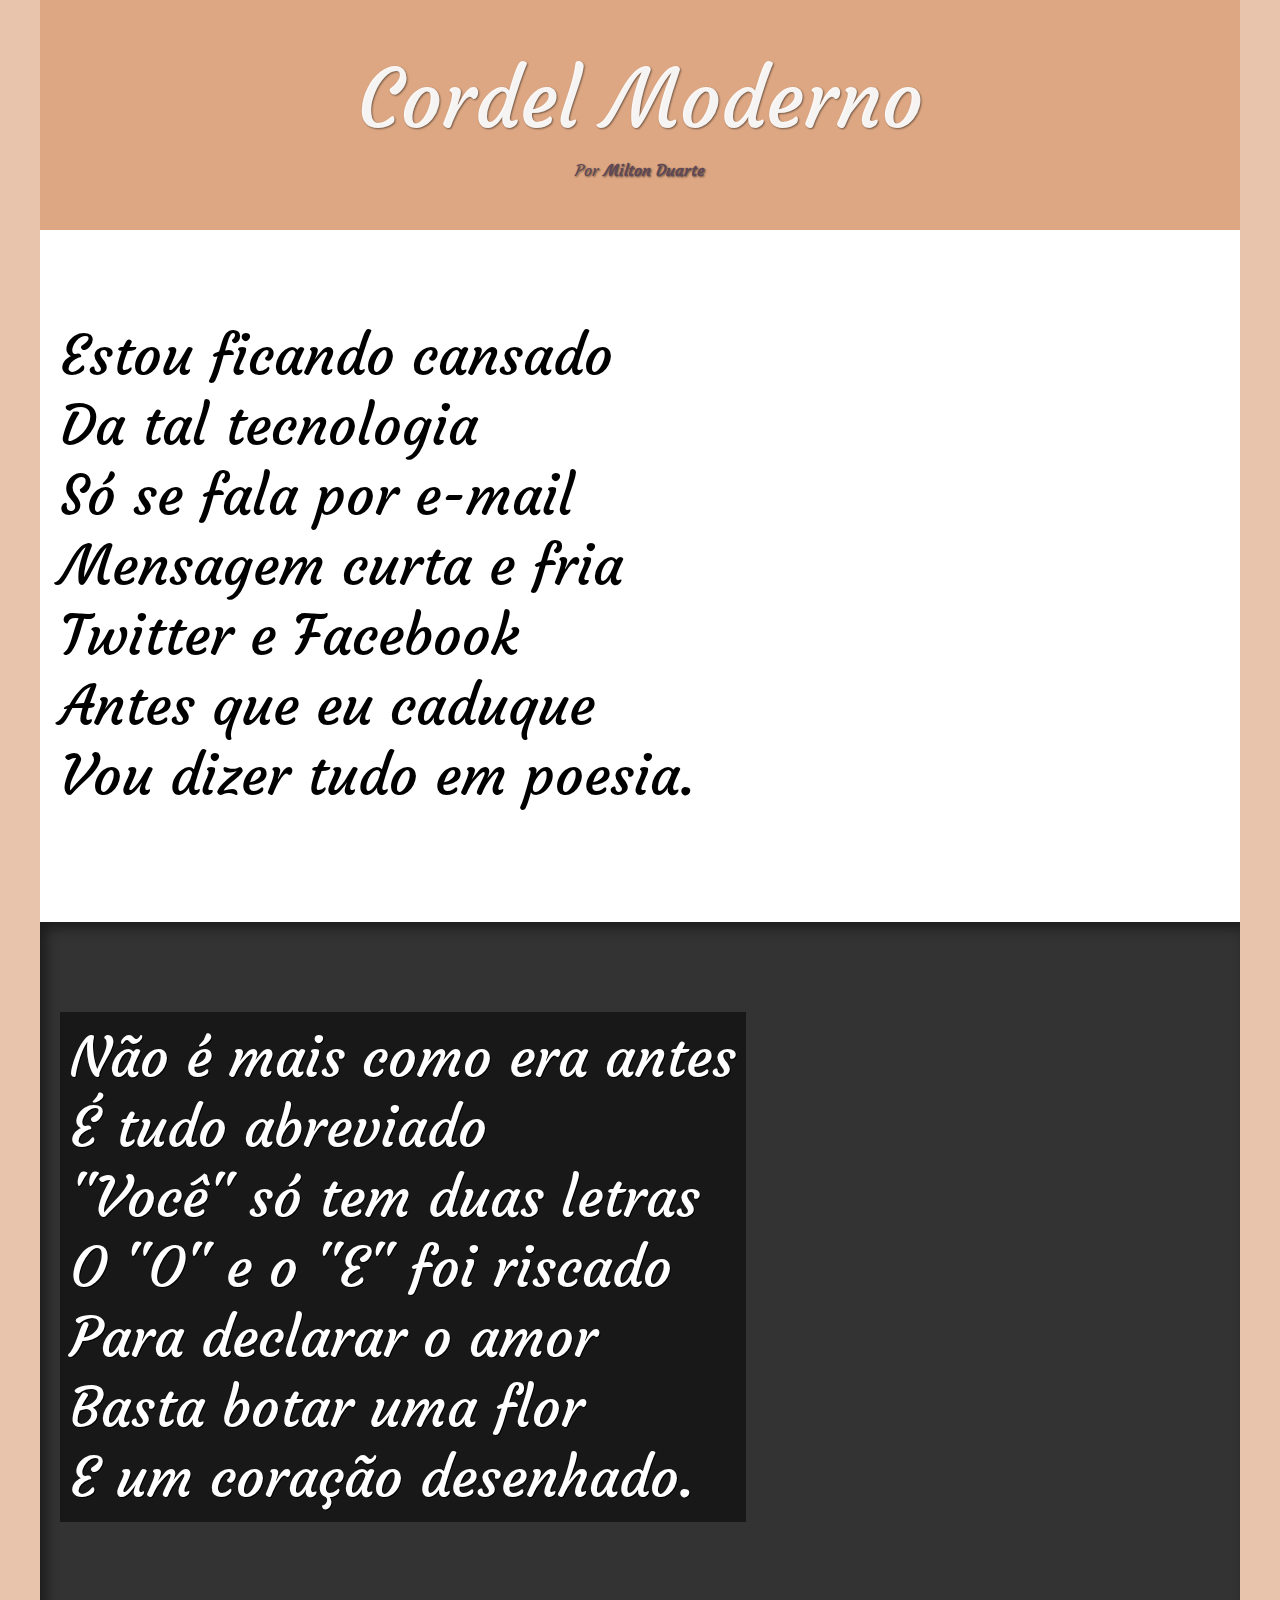
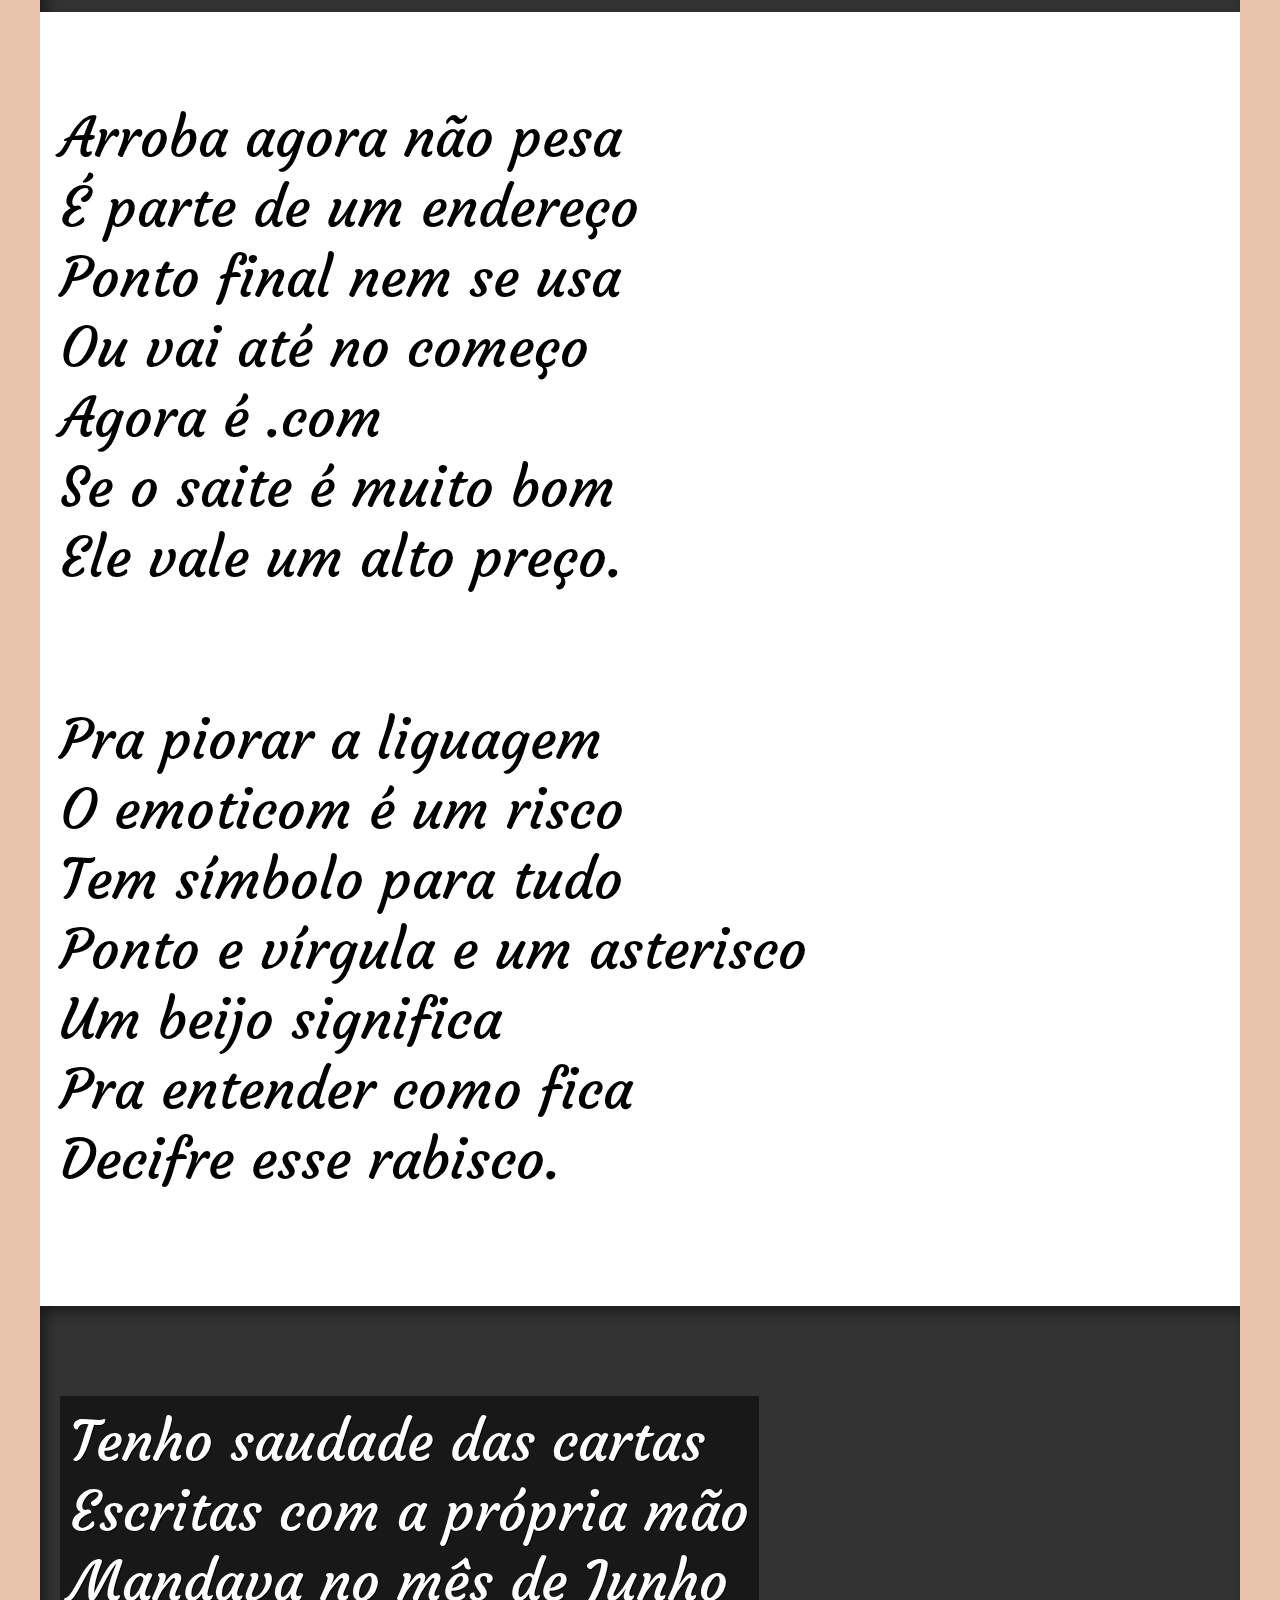
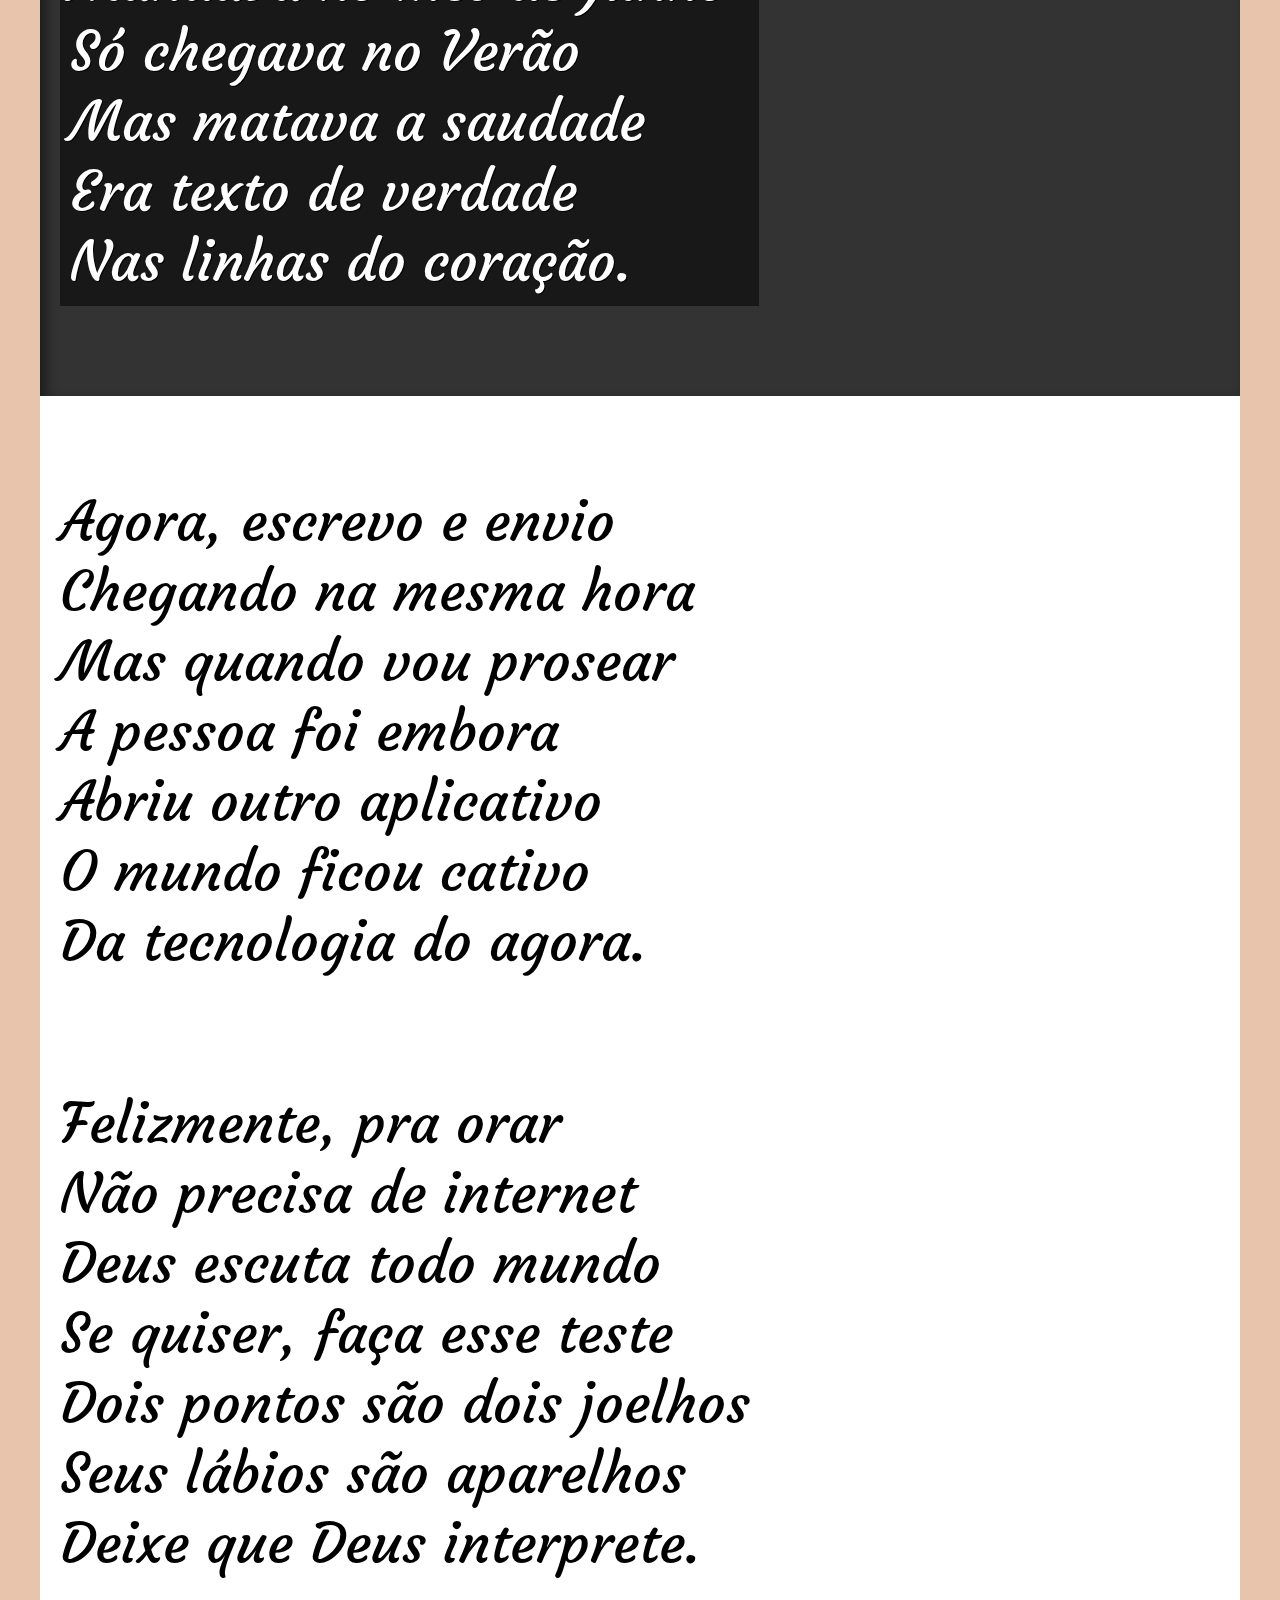
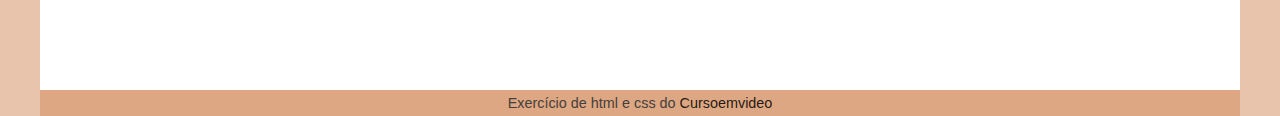
==== commit 113b6728: "projeto-cordel" ====
--- a/projeto-cordel/index.html
+++ b/projeto-cordel/index.html
@@ -5,8 +5,8 @@
     <meta charset="UTF-8">
     <meta name="viewport" content="width=device-width, initial-scale=1.0">
     <title>Cordel</title>
-    <link rel="stylesheet" href="estilo/style.css">
-    <link rel="stylesheet" href="estilo/mediaquery">
+    <link rel="stylesheet" href="estilo/style.css" media="all"> 
+    <link rel="stylesheet" href="estilo/mediaquery.css">
 </head>
 
 <body>
@@ -15,89 +15,87 @@
         <h1>Cordel Moderno</h1>
         <p>Por <a href="https://www.recantodasletras.com.br/poesias/3186743" target="_blank" rel="external">Milton Duarte</a></p>
     </header>
-    
     <section class="normal">
-        <p>
-            Estou ficando cansado <br>
-            Da tal tecnologia <br>
-            Só se fala por e-mail <br>
-            Mensagem curta e fria <br>
-            Twitter e Facebook <br>
-            Antes que eu caduque <br>
-            Vou dizer tudo em poesia.
-        </p>
-    </section>
-    
-    <section class="imagem" id="img01">
-        <p>
-            Não é mais como era antes <br>
-            É tudo abreviado <br>
-            "Você" só tem duas letras <br>
-            O "O" e o "E" foi riscado <br>
-            Para declarar o amor <br>
-            Basta botar uma flor <br>
-            E um coração desenhado.
-        </p>
-    </section>
-    
-    <section class="normal">
-        <p>
-            Arroba agora não pesa <br>
-            É parte de um endereço <br>
-            Ponto final nem se usa <br>
-            Ou vai até no começo <br>
-            Agora é .com <br>
-            Se o saite é muito bom <br>
-            Ele vale um alto preço.
-        </p>
+            <p>
+                Estou ficando cansado <br>
+                Da tal tecnologia <br>
+                Só se fala por e-mail <br>
+                Mensagem curta e fria <br>
+                Twitter e Facebook <br>
+                Antes que eu caduque <br>
+                Vou dizer tudo em poesia.
+            </p>
+        </section>
         
-        <p>
-            Pra piorar a liguagem <br>
-            O emoticom é um risco <br>
-            Tem símbolo para tudo <br>
-            Ponto e vírgula e um asterisco <br>
-            Um beijo significa <br>
-            Pra entender como fica <br>
-            Decifre esse rabisco.
-        </p>
-    </section>
-    
-    <section class="imagem" id="img02">
-        <p>
-            Tenho saudade das cartas <br>
-            Escritas com a própria mão <br>
-            Mandava no mês de Junho <br>
-            Só chegava no Verão <br>
-            Mas matava a saudade <br>
-            Era texto de verdade <br>
-            Nas linhas do coração.
-        </p>
-    </section>
-
-    <section class="normal">
-        <p>
-            Agora, escrevo e envio <br>
-            Chegando na mesma hora <br>
-            Mas quando vou prosear <br>
-            A pessoa foi embora <br>
-            Abriu outro aplicativo <br>
-            O mundo ficou cativo <br>
-            Da tecnologia do agora.
-        </p>
+        <section class="imagem" id="img01">
+            <p>
+                Não é mais como era antes <br>
+                É tudo abreviado <br>
+                "Você" só tem duas letras <br>
+                O "O" e o "E" foi riscado <br>
+                Para declarar o amor <br>
+                Basta botar uma flor <br>
+                E um coração desenhado.
+            </p>
+        </section>
         
-        <p>
-            Felizmente, pra orar <br>
-            Não precisa de internet <br>
-            Deus escuta todo mundo <br>
-            Se quiser, faça esse teste <br>
-            Dois pontos são dois joelhos <br>
-            Seus lábios são aparelhos <br>
-            Deixe que Deus interprete.
-        </p>
+        <section class="normal">
+            <p>
+                Arroba agora não pesa <br>
+                É parte de um endereço <br>
+                Ponto final nem se usa <br>
+                Ou vai até no começo <br>
+                Agora é .com <br>
+                Se o saite é muito bom <br>
+                Ele vale um alto preço.
+            </p>
+        
+            <p>
+                Pra piorar a liguagem <br>
+                O emoticom é um risco <br>
+                Tem símbolo para tudo <br>
+                Ponto e vírgula e um asterisco <br>
+                Um beijo significa <br>
+                Pra entender como fica <br>
+                Decifre esse rabisco.
+            </p>
+        </section>
+        
+        <section class="imagem" id="img02">
+            <p>
+                Tenho saudade das cartas <br>
+                Escritas com a própria mão <br>
+                Mandava no mês de Junho <br>
+                Só chegava no Verão <br>
+                Mas matava a saudade <br>
+                Era texto de verdade <br>
+                Nas linhas do coração.
+            </p>
+        </section>
+        <section class="normal">
+            <p>
+                Agora, escrevo e envio <br>
+                Chegando na mesma hora <br>
+                Mas quando vou prosear <br>
+                A pessoa foi embora <br>
+                Abriu outro aplicativo <br>
+                O mundo ficou cativo <br>
+                Da tecnologia do agora.
+            </p>
+        
+            <p>
+                Felizmente, pra orar <br>
+                Não precisa de internet <br>
+                Deus escuta todo mundo <br>
+                Se quiser, faça esse teste <br>
+                Dois pontos são dois joelhos <br>
+                Seus lábios são aparelhos <br>
+                Deixe que Deus interprete.
+            </p>
     </section>
 
     <footer>
-        <p>Site criado pelo <a href="https://github.com/gustavoguanabara" target="_blank" rel="external">Gustavo Guanabara</a> para o <a href="https://www.cursoemvideo.com" target="_blank" rel="external">Cursoemvideo</a>
+        <p>Exercício de html e css do  <a href="https://www.cursoemvideo.com" target="_blank" rel="external">Cursoemvideo</a>
         </p>
     </footer>
 
--- a/projeto-cordel/estilo/style.css
+++ b/projeto-cordel/estilo/style.css
@@ -1,4 +1,5 @@
 @charset "UTF-8";
+
 
 /*MOBILE FIRST*/
 
@@ -7,13 +8,14 @@
 * {
     margin: 0px;
     padding: 0px;
+    box-sizing: border-box;
 }
 
 :root {
     --fonte-destaque: 'Courgette', cursive;
 }
 
-html, body {
+body {
     height: 100vh;
     background-color: whitesmoke;
 }
@@ -53,7 +55,7 @@
 }
 
 section p {
-    font: normal 2em var(--fonte-destaque);
+    font: normal 1.5em var(--fonte-destaque);
     padding-bottom: 2em;
     line-height: 2em;
 }
@@ -73,7 +75,7 @@
 
 section.imagem > p {
     display: inline-block;
-    padding: 5px;
+    padding: 10px;
     background-color: rgba(0, 0, 0, 0.526);
     text-shadow: 1px 1px 0px black;
 }
--- a/projeto-cordel/estilo/mediaquery.css
+++ b/projeto-cordel/estilo/mediaquery.css
@@ -0,0 +1,38 @@
+@charset "UTF-8";
+
+/*TELAS ATÉ 1200PX*/
+@media screen and (min-width:628px) and (max-width:1200px) {
+    section p {
+        font: normal 5vw var(--fonte-destaque);
+    }
+}
+
+/*TELAS MAIOR QUE 1201PX*/
+@media screen and (min-width:1201px) {
+    body {
+        background-color: #dda783aa;
+    }
+
+    header {
+        width: 1200px;
+        margin: auto;
+    }
+
+    header > h1{
+        font: normal 5em var(--fonte-destaque);
+    }
+
+    section {
+        width: 1200px;
+        margin: auto;
+    }
+
+    section p {
+        font: normal 3.5em var(--fonte-destaque);
+    }  
+
+    footer {
+        width: 1200px;
+        margin: auto;
+    }
+}